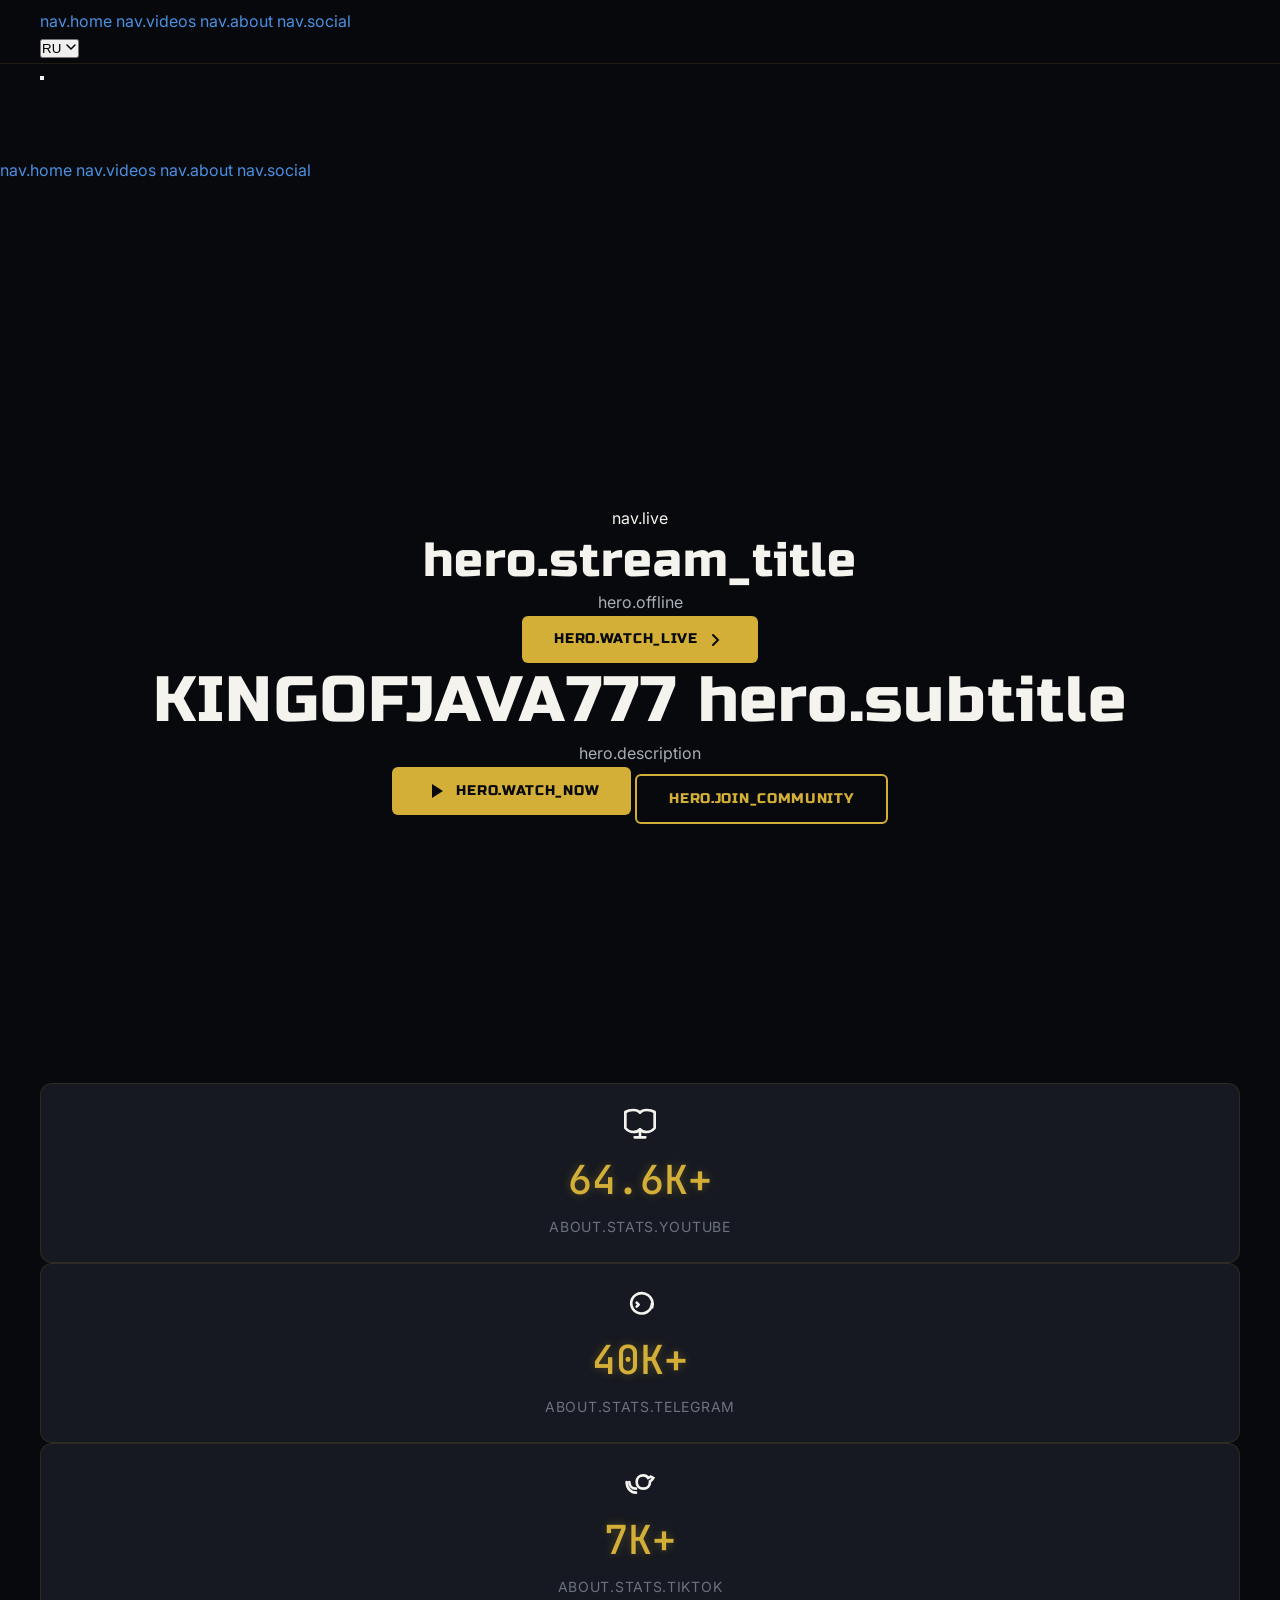
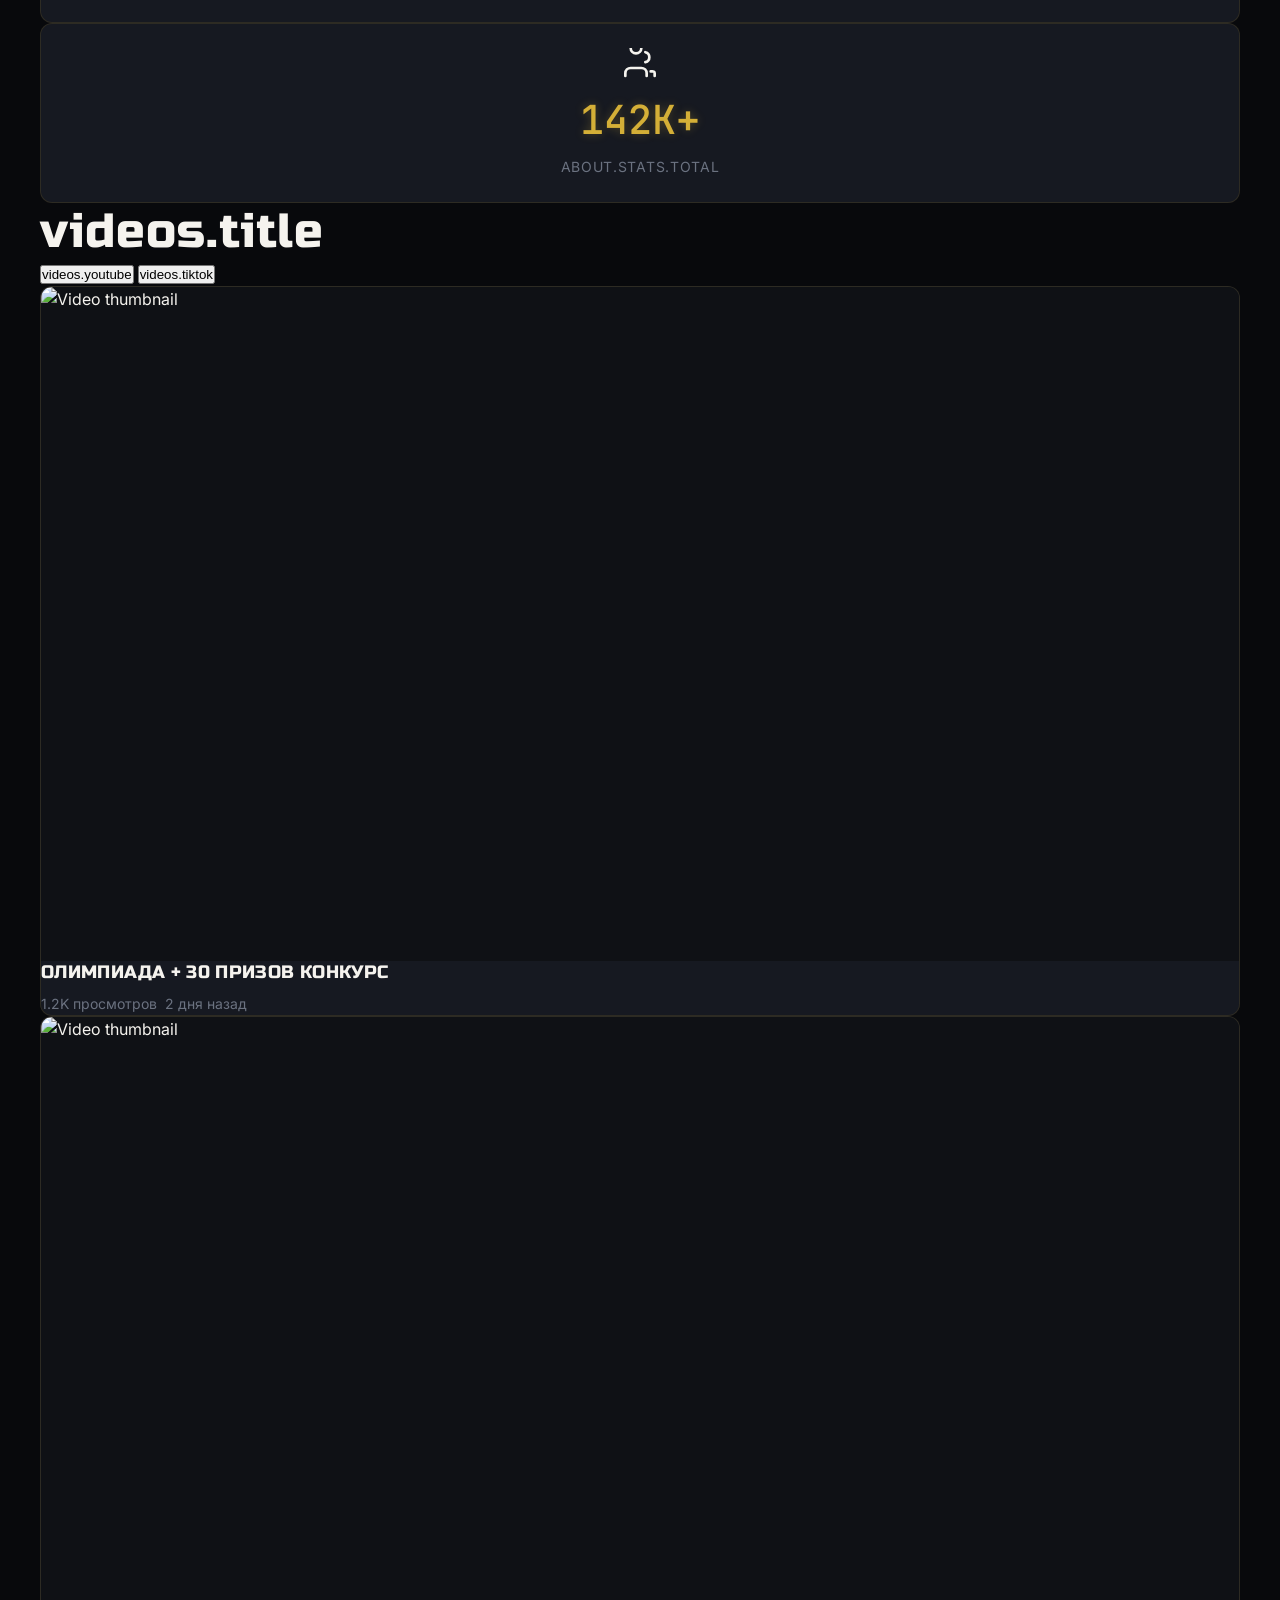
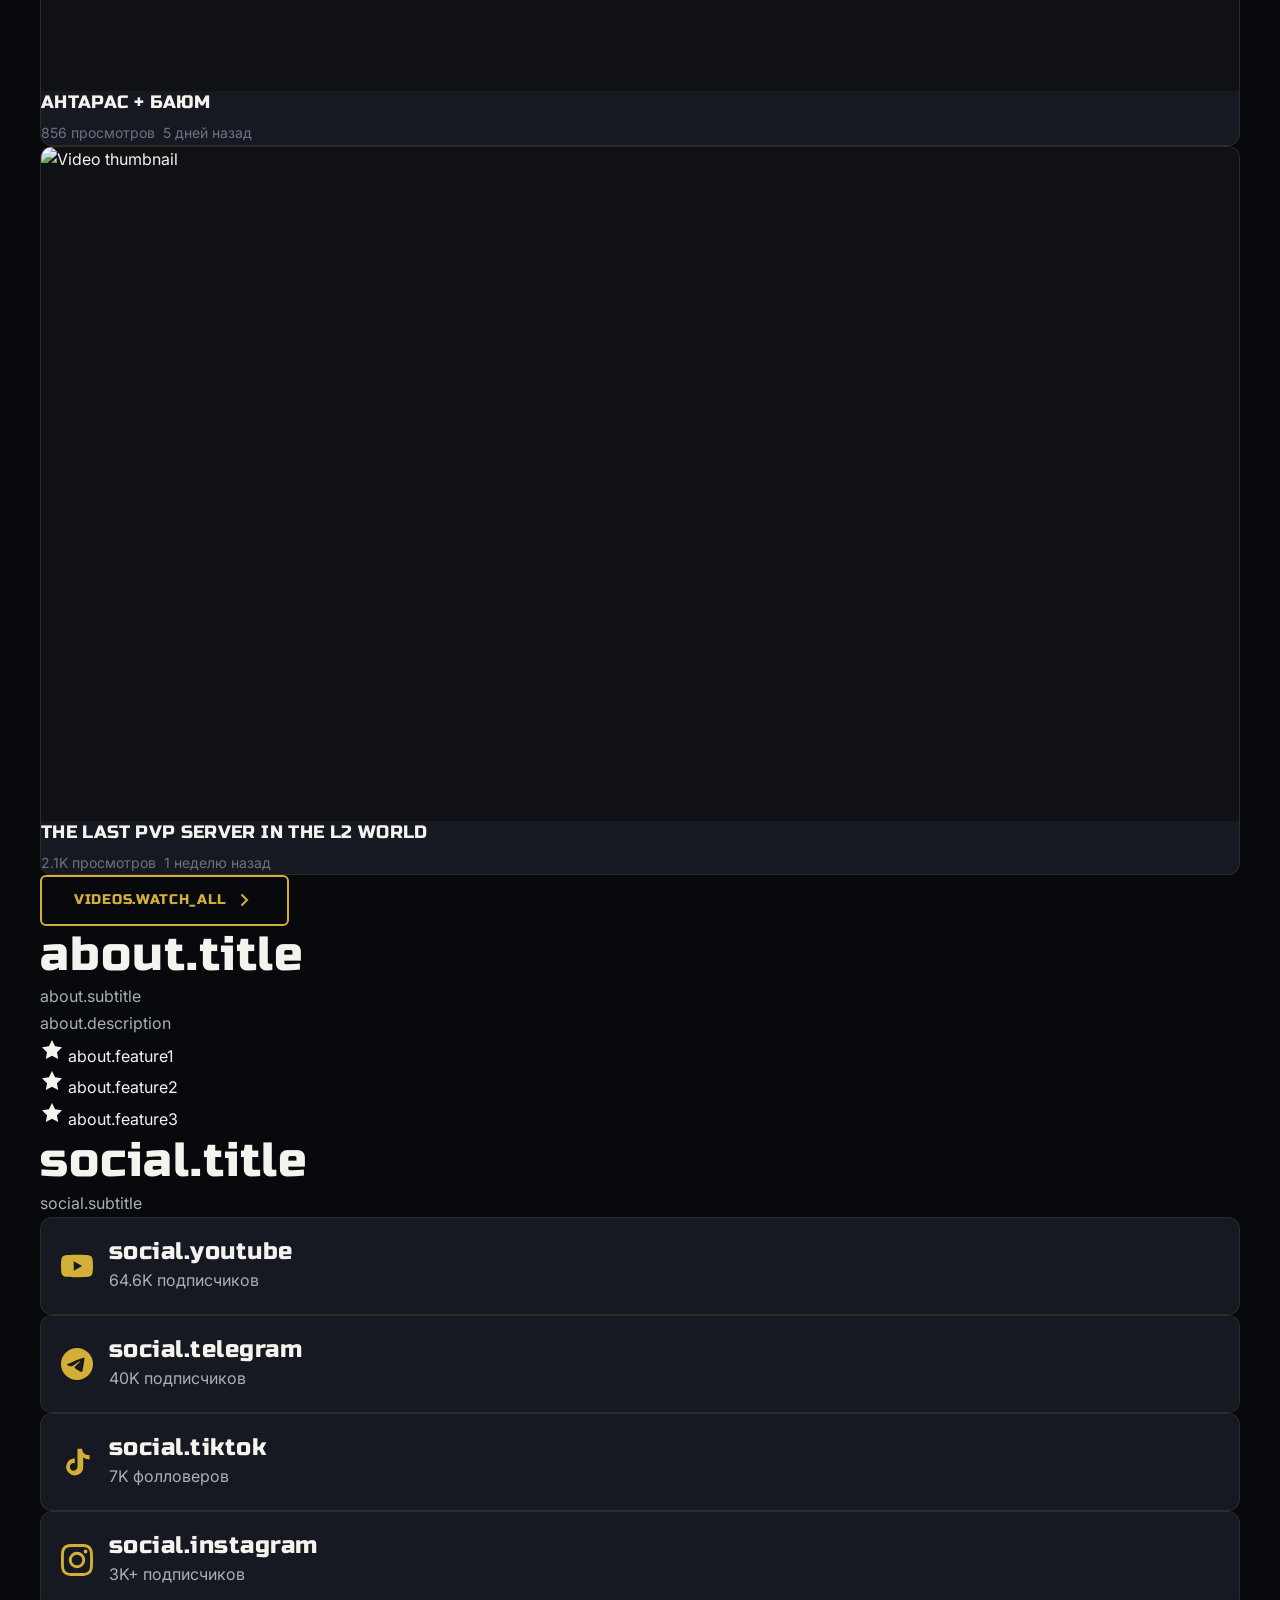
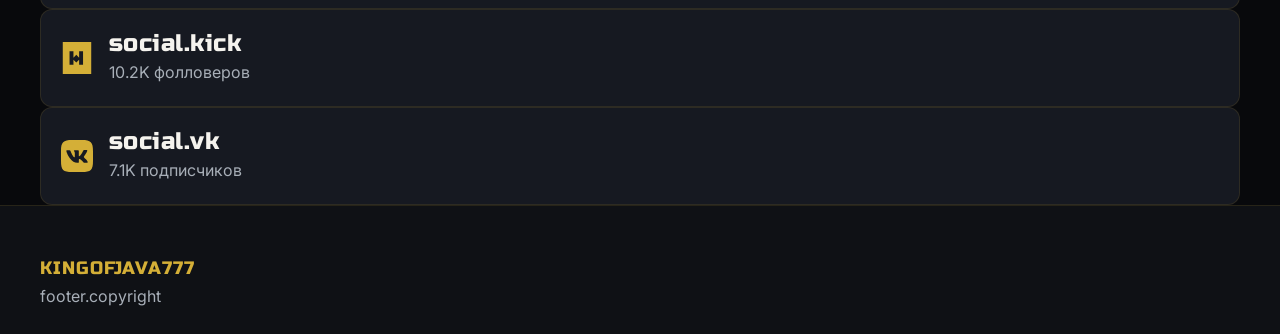
==== site/index.html @ b15e0e52 "Initial commit: KINGOFJAVA777 branded website Dark cinematic gaming aesthetic with: - Multi-language" ====
<!DOCTYPE html>
<html dir="ltr" lang="ru" data-theme="dark">
<head>
    <meta charset="UTF-8">
    <meta name="viewport" content="width=device-width, initial-scale=1.0">
    <meta name="description" content="KINGOFJAVA777 — официальный сайт стримера Lineage 2. Смотрим стримы, видео, присоединяйся к сообществу!">
    <meta name="keywords" content="KINGOFJAVA777, Lineage 2, L2, стрим, streamer, PvP, gaming, Armenia">
    <meta name="author" content="KINGOFJAVA777">
    
    <!-- Open Graph -->
    <meta property="og:type" content="website">
    <meta property="og:title" content="KINGOFJAVA777 — Lineage 2 Streamer">
    <meta property="og:description" content="Официальный сайт стримера Lineage 2. Смотрим стримы, видео, присоединяйся к сообществу!">
    <meta property="og:image" content="assets/og-image.jpg">
    <meta property="og:url" content="https://kingofjava777.com">
    
    <!-- Twitter Card -->
    <meta name="twitter:card" content="summary_large_image">
    <meta name="twitter:title" content="KINGOFJAVA777 — Lineage 2 Streamer">
    <meta name="twitter:description" content="Официальный сайт стримера Lineage 2">
    
    <!-- Favicon -->
    <link rel="icon" type="image/svg+xml" href="assets/favicon.svg">
    
    <!-- Fonts -->
    <link rel="preconnect" href="https://fonts.googleapis.com">
    <link rel="preconnect" href="https://fonts.gstatic.com" crossorigin>
    <link href="https://fonts.googleapis.com/css2?family=Inter:wght@300;400;500;600;700&family=JetBrains+Mono:wght@400;500&family=Russo+One&display=swap" rel="stylesheet">
    
    <!-- Styles -->
    <link rel="stylesheet" href="assets/styles.css">
    
    <title data-i18n="meta.title">meta.title</title>
</head>
<body>
    <!-- Particle Canvas -->
    <canvas id="particles-canvas" aria-hidden="true"></canvas>
    
    <!-- Skip Link -->
    <a href="#main" class="skip-link" data-i18n="ui.skip_to_content">ui.skip_to_content</a>
    
    <!-- Header -->
    <header class="header" role="banner">
        <div class="container">
            <div class="header__inner">
                <!-- Logo -->
                <a href="#" class="header__logo" aria-label="KINGOFJAVA777 - Home">
                    <span class="logo-text">KING<span class="logo-accent">OF</span>JAVA777</span>
                </a>
                
                <!-- Desktop Navigation -->
                <nav class="header__nav" role="navigation" aria-label="Main navigation">
                    <a href="#hero" class="nav__link" data-i18n="nav.home">Главная</a>
                    <a href="#videos" class="nav__link" data-i18n="nav.videos">Видео</a>
                    <a href="#about" class="nav__link" data-i18n="nav.about">О стримере</a>
                    <a href="#social" class="nav__link" data-i18n="nav.social">Соцсети</a>
                </nav>
                
                <!-- Language Picker -->
                <div class="header__actions">
                    <div class="lang-picker">
                        <button class="lang-picker__toggle" aria-expanded="false" aria-haspopup="listbox">
                            <span class="lang-picker__current">RU</span>
                            <svg class="lang-picker__arrow" width="12" height="12" viewBox="0 0 12 12" fill="none">
                                <path d="M2 4L6 8L10 4" stroke="currentColor" stroke-width="1.5" stroke-linecap="round"/>
                            </svg>
                        </button>
                        <div class="lang-picker__dropdown" role="listbox" aria-label="Select language">
                            <button class="lang-picker__option" data-lang="ru" role="option" aria-selected="true">
                                <span class="lang-picker__flag">🇷🇺</span>
                                <span>Русский</span>
                            </button>
                            <button class="lang-picker__option" data-lang="en" role="option" aria-selected="false">
                                <span class="lang-picker__flag">🇬🇧</span>
                                <span>English</span>
                            </button>
                            <button class="lang-picker__option" data-lang="am" role="option" aria-selected="false">
                                <span class="lang-picker__flag">🇦🇲</span>
                                <span>Հայերեն</span>
                            </button>
                        </div>
                    </div>
                    
                    <!-- Mobile Menu Toggle -->
                    <button class="mobile-menu-toggle" aria-label="Open menu" aria-expanded="false">
                        <span class="hamburger"></span>
                    </button>
                </div>
            </div>
        </div>
    </header>
    
    <!-- Mobile Navigation -->
    <div class="mobile-nav" role="dialog" aria-label="Mobile navigation" aria-hidden="true">
        <nav class="mobile-nav__inner">
            <a href="#hero" class="mobile-nav__link" data-i18n="nav.home">Главная</a>
            <a href="#videos" class="mobile-nav__link" data-i18n="nav.videos">Видео</a>
            <a href="#about" class="mobile-nav__link" data-i18n="nav.about">О стримере</a>
            <a href="#social" class="mobile-nav__link" data-i18n="nav.social">Соцсети</a>
        </nav>
    </div>
    
    <!-- Main Content -->
    <main id="main" role="main">
        <!-- Hero Section -->
        <section id="hero" class="hero">
            <div class="container">
                <div class="hero__content">
                    <!-- Stream Player -->
                    <div class="hero__player reveal">
                        <div class="player-wrapper">
                            <div class="player-embed" id="stream-player">
                                <!-- Stream embed will be injected here -->
                                <div class="player-placeholder">
                                    <div class="player-placeholder__content">
                                        <div class="live-badge">
                                            <span class="live-badge__dot"></span>
                                            <span data-i18n="nav.live">СТРИМ</span>
                                        </div>
                                        <h2 class="player-placeholder__title" data-i18n="hero.stream_title">hero.stream_title</h2>
                                        <p class="player-placeholder__text" data-i18n="hero.offline">Стрим скоро начнётся</p>
                                        <a href="https://kick.com/kingofjava" target="_blank" rel="noopener" class="btn btn--primary">
                                            <span data-i18n="hero.watch_live">hero.watch_live</span>
                                            <svg width="20" height="20" viewBox="0 0 20 20" fill="none">
                                                <path d="M7 5L12 10L7 15" stroke="currentColor" stroke-width="2" stroke-linecap="round"/>
                                            </svg>
                                        </a>
                                    </div>
                                </div>
                            </div>
                        </div>
                    </div>
                    
                    <!-- Hero Text -->
                    <div class="hero__text">
                        <h1 class="hero__title reveal" data-stagger="0">
                            <span class="hero__title-main">KINGOFJAVA777</span>
                            <span class="hero__title-sub" data-i18n="hero.subtitle">hero.subtitle</span>
                        </h1>
                        <p class="hero__description reveal" data-stagger="1" data-i18n="hero.description">hero.description</p>
                        <div class="hero__cta reveal" data-stagger="2">
                            <a href="https://kick.com/kingofjava" target="_blank" rel="noopener" class="btn btn--primary btn--large">
                                <svg width="24" height="24" viewBox="0 0 24 24" fill="none">
                                    <path d="M8 5V19L19 12L8 5Z" fill="currentColor"/>
                                </svg>
                                <span data-i18n="hero.watch_now">hero.watch_now</span>
                            </a>
                            <a href="#social" class="btn btn--secondary btn--large">
                                <span data-i18n="hero.join_community">hero.join_community</span>
                            </a>
                        </div>
                    </div>
                </div>
            </div>
            
            <!-- Scroll Indicator -->
            <div class="hero__scroll" aria-hidden="true">
                <div class="scroll-indicator">
                    <div class="scroll-indicator__mouse">
                        <div class="scroll-indicator__wheel"></div>
                    </div>
                </div>
            </div>
        </section>
        
        <!-- Stats Section -->
        <section class="stats">
            <div class="container">
                <div class="stats__grid">
                    <div class="stat-card reveal" data-stagger="0">
                        <div class="stat-card__icon">
                            <svg width="32" height="32" viewBox="0 0 24 24" fill="none">
                                <path d="M23 3C23 3 20.5 1.5 17 1.5C13.5 1.5 12 3.5 12 3.5C12 3.5 10.5 1.5 7 1.5C3.5 1.5 1 3 1 3V15C1 15 3.5 18 7 18C10.5 18 12 16 12 16C12 16 13.5 18 17 18C20.5 18 23 15 23 15V3Z" stroke="currentColor" stroke-width="2" stroke-linecap="round" stroke-linejoin="round"/>
                                <path d="M12 16V22M8 22H16" stroke="currentColor" stroke-width="2" stroke-linecap="round"/>
                            </svg>
                        </div>
                        <div class="stat-card__content">
                            <div class="stat-card__value">64.6K+</div>
                            <div class="stat-card__label" data-i18n="about.stats.youtube">YouTube подписчиков</div>
                        </div>
                    </div>
                    
                    <div class="stat-card reveal" data-stagger="1">
                        <div class="stat-card__icon">
                            <svg width="32" height="32" viewBox="0 0 24 24" fill="none">
                                <path d="M21 11.5C21.0034 12.809 20.6627 14.0952 20.0104 15.2351C19.3582 16.375 18.4163 17.3304 17.275 18.009C16.1337 18.6875 14.8314 19.0665 13.4941 19.1094C12.1568 19.1523 10.8297 18.8577 9.6393 18.2537C8.44894 17.6498 7.4349 16.7566 6.69592 15.661C5.95694 14.5654 5.51793 13.3046 5.42057 11.9985C5.32321 10.6924 5.57076 9.38437 6.13908 8.19982C6.70741 7.01528 7.57715 5.99387 8.664 5.234L8.664 5.234C10.0605 4.2575 11.7311 3.75188 13.4397 3.78808C15.1483 3.82428 16.8087 4.40046 18.1893 5.43651C19.5699 6.47256 20.6008 7.9164 21.1269 9.55022C21.653 11.184 21.6459 12.9204 21.1065 14.55L21.1065 14.55" stroke="currentColor" stroke-width="2" stroke-linecap="round"/>
                                <path d="M9.5 14L11 12.5L9.5 11" stroke="currentColor" stroke-width="2" stroke-linecap="round" stroke-linejoin="round"/>
                            </svg>
                        </div>
                        <div class="stat-card__content">
                            <div class="stat-card__value">40K+</div>
                            <div class="stat-card__label" data-i18n="about.stats.telegram">Telegram канал</div>
                        </div>
                    </div>
                    
                    <div class="stat-card reveal" data-stagger="2">
                        <div class="stat-card__icon">
                            <svg width="32" height="32" viewBox="0 0 24 24" fill="none">
                                <path d="M19.59 6.69L18.17 7.5C17.6 6.5 16.5 5.5 14.5 5.5C11.5 5.5 9.5 7.5 9.5 10.5C9.5 13.5 11.5 15.5 14.5 15.5C17.5 15.5 19.5 13.5 19.5 10.5V10C20.5 9.5 21.5 8.5 22 7.5L20.59 6.69C20.29 6.5 19.89 6.5 19.59 6.69Z" stroke="currentColor" stroke-width="2" stroke-linecap="round"/>
                                <path d="M4 10.5C4 13.5 6 15.5 9 15.5" stroke="currentColor" stroke-width="2" stroke-linecap="round"/>
                                <path d="M2 10.5C2 15 5 18.5 9 18.5" stroke="currentColor" stroke-width="2" stroke-linecap="round"/>
                            </svg>
                        </div>
                        <div class="stat-card__content">
                            <div class="stat-card__value">7K+</div>
                            <div class="stat-card__label" data-i18n="about.stats.tiktok">TikTok фолловеров</div>
                        </div>
                    </div>
                    
                    <div class="stat-card reveal" data-stagger="3">
                        <div class="stat-card__icon">
                            <svg width="32" height="32" viewBox="0 0 24 24" fill="none">
                                <path d="M17 21V19C17 16.7909 15.2091 15 13 15H5C2.79086 15 1 16.7909 1 19V21" stroke="currentColor" stroke-width="2" stroke-linecap="round"/>
                                <circle cx="9" cy="7C" r="4" stroke="currentColor" stroke-width="2"/>
                                <path d="M23 21V19C22.9986 17.1771 21.765 17.5858 20 17.5858" stroke="currentColor" stroke-width="2" stroke-linecap="round"/>
                                <path d="M16 3.13C17.7569 3.54936 19.0033 5.06463 19.0033 6.87C19.0033 8.67537 17.7569 10.1906 16 10.61" stroke="currentColor" stroke-width="2" stroke-linecap="round"/>
                            </svg>
                        </div>
                        <div class="stat-card__content">
                            <div class="stat-card__value">142K+</div>
                            <div class="stat-card__label" data-i18n="about.stats.total">Всего фолловеров</div>
                        </div>
                    </div>
                </div>
            </div>
        </section>
        
        <!-- Videos Section -->
        <section id="videos" class="videos">
            <div class="container">
                <div class="section-header reveal">
                    <h2 class="section-title" data-i18n="videos.title">Последние видео</h2>
                    <div class="section-tabs">
                        <button class="tab-btn active" data-tab="youtube" data-i18n="videos.youtube">YouTube</button>
                        <button class="tab-btn" data-tab="tiktok" data-i18n="videos.tiktok">TikTok</button>
                    </div>
                </div>
                
                <!-- YouTube Videos -->
                <div class="videos__grid" id="youtube-videos">
                    <div class="video-card reveal" data-stagger="0">
                        <div class="video-card__thumbnail">
                            <img src="https://img.youtube.com/vi/VIDEO_ID_1/maxresdefault.jpg" alt="Video thumbnail" loading="lazy">
                            <div class="video-card__play">
                                <svg width="48" height="48" viewBox="0 0 48 48" fill="none">
                                    <circle cx="24" cy="24" r="23" fill="rgba(0,0,0,0.7)" stroke="white" stroke-width="2"/>
                                    <path d="M20 16L32 24L20 32V16Z" fill="white"/>
                                </svg>
                            </div>
                        </div>
                        <div class="video-card__content">
                            <h3 class="video-card__title">ОЛИМПИАДА + 30 ПРИЗОВ КОНКУРС</h3>
                            <div class="video-card__meta">
                                <span class="video-card__views">1.2K просмотров</span>
                                <span class="video-card__date">2 дня назад</span>
                            </div>
                        </div>
                    </div>
                    
                    <div class="video-card reveal" data-stagger="1">
                        <div class="video-card__thumbnail">
                            <img src="https://img.youtube.com/vi/VIDEO_ID_2/maxresdefault.jpg" alt="Video thumbnail" loading="lazy">
                            <div class="video-card__play">
                                <svg width="48" height="48" viewBox="0 0 48 48" fill="none">
                                    <circle cx="24" cy="24" r="23" fill="rgba(0,0,0,0.7)" stroke="white" stroke-width="2"/>
                                    <path d="M20 16L32 24L20 32V16Z" fill="white"/>
                                </svg>
                            </div>
                        </div>
                        <div class="video-card__content">
                            <h3 class="video-card__title">АНТАРАС + БАЮМ</h3>
                            <div class="video-card__meta">
                                <span class="video-card__views">856 просмотров</span>
                                <span class="video-card__date">5 дней назад</span>
                            </div>
                        </div>
                    </div>
                    
                    <div class="video-card reveal" data-stagger="2">
                        <div class="video-card__thumbnail">
                            <img src="https://img.youtube.com/vi/VIDEO_ID_3/maxresdefault.jpg" alt="Video thumbnail" loading="lazy">
                            <div class="video-card__play">
                                <svg width="48" height="48" viewBox="0 0 48 48" fill="none">
                                    <circle cx="24" cy="24" r="23" fill="rgba(0,0,0,0.7)" stroke="white" stroke-width="2"/>
                                    <path d="M20 16L32 24L20 32V16Z" fill="white"/>
                                </svg>
                            </div>
                        </div>
                        <div class="video-card__content">
                            <h3 class="video-card__title">THE LAST PVP SERVER IN THE L2 WORLD</h3>
                            <div class="video-card__meta">
                                <span class="video-card__views">2.1K просмотров</span>
                                <span class="video-card__date">1 неделю назад</span>
                            </div>
                        </div>
                    </div>
                </div>
                
                <!-- TikTok Videos (hidden by default) -->
                <div class="videos__grid" id="tiktok-videos" style="display: none;">
                    <div class="video-card video-card--vertical reveal" data-stagger="0">
                        <div class="video-card__thumbnail video-card__thumbnail--vertical">
                            <img src="assets/tiktok-placeholder-1.jpg" alt="TikTok video" loading="lazy">
                            <div class="video-card__play">
                                <svg width="48" height="48" viewBox="0 0 48 48" fill="none">
                                    <circle cx="24" cy="24" r="23" fill="rgba(0,0,0,0.7)" stroke="white" stroke-width="2"/>
                                    <path d="M20 16L32 24L20 32V16Z" fill="white"/>
                                </svg>
                            </div>
                        </div>
                    </div>
                    
                    <div class="video-card video-card--vertical reveal" data-stagger="1">
                        <div class="video-card__thumbnail video-card__thumbnail--vertical">
                            <img src="assets/tiktok-placeholder-2.jpg" alt="TikTok video" loading="lazy">
                            <div class="video-card__play">
                                <svg width="48" height="48" viewBox="0 0 48 48" fill="none">
                                    <circle cx="24" cy="24" r="23" fill="rgba(0,0,0,0.7)" stroke="white" stroke-width="2"/>
                                    <path d="M20 16L32 24L20 32V16Z" fill="white"/>
                                </svg>
                            </div>
                        </div>
                    </div>
                    
                    <div class="video-card video-card--vertical reveal" data-stagger="2">
                        <div class="video-card__thumbnail video-card__thumbnail--vertical">
                            <img src="assets/tiktok-placeholder-3.jpg" alt="TikTok video" loading="lazy">
                            <div class="video-card__play">
                                <svg width="48" height="48" viewBox="0 0 48 48" fill="none">
                                    <circle cx="24" cy="24" r="23" fill="rgba(0,0,0,0.7)" stroke="white" stroke-width="2"/>
                                    <path d="M20 16L32 24L20 32V16Z" fill="white"/>
                                </svg>
                            </div>
                        </div>
                    </div>
                </div>
                
                <div class="videos__cta reveal">
                    <a href="https://www.youtube.com/@KINGOFJAVA777" target="_blank" rel="noopener" class="btn btn--secondary">
                        <span data-i18n="videos.watch_all">Смотреть все</span>
                        <svg width="20" height="20" viewBox="0 0 20 20" fill="none">
                            <path d="M7 5L12 10L7 15" stroke="currentColor" stroke-width="2" stroke-linecap="round"/>
                        </svg>
                    </a>
                </div>
            </div>
        </section>
        
        <!-- About Section -->
        <section id="about" class="about">
            <div class="container">
                <div class="about__content">
                    <div class="about__text reveal">
                        <h2 class="section-title" data-i18n="about.title">О KINGOFJAVA777</h2>
                        <p class="about__subtitle" data-i18n="about.subtitle">Легенда Lineage 2</p>
                        <p class="about__description" data-i18n="about.description">Степан — стример Lineage 2 из Армении. PvP, олимпиады, рейд-боссы и лучший контент для сообщества. Присоединяйся к 142K+ фанатов!</p>
                        <div class="about__features">
                            <div class="feature-item">
                                <svg class="feature-icon" width="24" height="24" viewBox="0 0 24 24" fill="none">
                                    <path d="M12 2L15.09 8.26L22 9.27L17 14.14L18.18 21.02L12 17.77L5.82 21.02L7 14.14L2 9.27L8.91 8.26L12 2Z" fill="currentColor"/>
                                </svg>
                                <span data-i18n="about.feature1">about.feature1</span>
                            </div>
                            <div class="feature-item">
                                <svg class="feature-icon" width="24" height="24" viewBox="0 0 24 24" fill="none">
                                    <path d="M12 2L15.09 8.26L22 9.27L17 14.14L18.18 21.02L12 17.77L5.82 21.02L7 14.14L2 9.27L8.91 8.26L12 2Z" fill="currentColor"/>
                                </svg>
                                <span data-i18n="about.feature2">about.feature2</span>
                            </div>
                            <div class="feature-item">
                                <svg class="feature-icon" width="24" height="24" viewBox="0 0 24 24" fill="none">
                                    <path d="M12 2L15.09 8.26L22 9.27L17 14.14L18.18 21.02L12 17.77L5.82 21.02L7 14.14L2 9.27L8.91 8.26L12 2Z" fill="currentColor"/>
                                </svg>
                                <span data-i18n="about.feature3">about.feature3</span>
                            </div>
                        </div>
                    </div>
                </div>
            </div>
        </section>
        
        <!-- Social Section -->
        <section id="social" class="social">
            <div class="container">
                <div class="section-header reveal">
                    <h2 class="section-title" data-i18n="social.title">Присоединяйся</h2>
                    <p class="section-subtitle" data-i18n="social.subtitle">Следи за стримами и новостями</p>
                </div>
                
                <div class="social__grid">
                    <a href="https://www.youtube.com/@KINGOFJAVA777" target="_blank" rel="noopener" class="social-card reveal" data-stagger="0">
                        <div class="social-card__icon">
                            <svg width="32" height="32" viewBox="0 0 24 24" fill="currentColor">
                                <path d="M23.498 6.186a3.016 3.016 0 0 0-2.122-2.136C19.505 3.545 12 3.545 12 3.545s-7.505 0-9.377.505A3.017 3.017 0 0 0 .502 6.186C0 8.07 0 12 0 12s0 3.93.502 5.814a3.016 3.016 0 0 0 2.122 2.136c1.871.505 9.376.505 9.376.505s7.505 0 9.377-.505a3.015 3.015 0 0 0 2.122-2.136C24 15.93 24 12 24 12s0-3.93-.502-5.814zM9.545 15.568V8.432L15.818 12l-6.273 3.568z"/>
                            </svg>
                        </div>
                        <div class="social-card__content">
                            <h3 class="social-card__title" data-i18n="social.youtube">YouTube канал</h3>
                            <p class="social-card__stats">64.6K подписчиков</p>
                        </div>
                    </a>
                    
                    <a href="https://t.me/kingofjava777" target="_blank" rel="noopener" class="social-card reveal" data-stagger="1">
                        <div class="social-card__icon">
                            <svg width="32" height="32" viewBox="0 0 24 24" fill="currentColor">
                                <path d="M11.944 0A12 12 0 0 0 0 12a12 12 0 0 0 12 12 12 12 0 0 0 12-12A12 12 0 0 0 12 0a12 12 0 0 0-.056 0zm4.962 7.224c.1-.002.321.023.465.14a.506.506 0 0 1 .171.325c.016.093.036.306.02.472-.18 1.898-.962 6.502-1.36 8.627-.168.9-.499 1.201-.82 1.23-.696.065-1.225-.46-1.9-.902-1.056-.693-1.653-1.124-2.678-1.8-1.185-.78-.417-1.21.258-1.91.177-.184 3.247-2.977 3.307-3.23.007-.032.014-.15-.056-.212s-.174-.041-.249-.024c-.106.024-1.793 1.14-5.061 3.345-.48.33-.913.49-1.302.48-.428-.008-1.252-.241-1.865-.44-.752-.245-1.349-.374-1.297-.789.027-.216.325-.437.893-.663 3.498-1.524 5.83-2.529 6.998-3.014 3.332-1.386 4.025-1.627 4.476-1.635z"/>
                            </svg>
                        </div>
                        <div class="social-card__content">
                            <h3 class="social-card__title" data-i18n="social.telegram">Telegram</h3>
                            <p class="social-card__stats">40K подписчиков</p>
                        </div>
                    </a>
                    
                    <a href="https://www.tiktok.com/@kingofjava7777" target="_blank" rel="noopener" class="social-card reveal" data-stagger="2">
                        <div class="social-card__icon">
                            <svg width="32" height="32" viewBox="0 0 24 24" fill="currentColor">
                                <path d="M19.59 6.69a4.83 4.83 0 0 1-3.77-4.25V2h-3.45v13.67a2.89 2.89 0 0 1-5.2 1.74 2.89 2.89 0 0 1 2.31-4.64 2.93 2.93 0 0 1 .88.13V9.4a6.84 6.84 0 0 0-1-.05A6.33 6.33 0 0 0 5.8 20.1a6.34 6.34 0 0 0 10.86-4.43v-7a8.16 8.16 0 0 0 4.77 1.52v-3.4a4.85 4.85 0 0 1-1.84-.1z"/>
                            </svg>
                        </div>
                        <div class="social-card__content">
                            <h3 class="social-card__title" data-i18n="social.tiktok">TikTok</h3>
                            <p class="social-card__stats">7K фолловеров</p>
                        </div>
                    </a>
                    
                    <a href="https://www.instagram.com/kingofjava777/" target="_blank" rel="noopener" class="social-card reveal" data-stagger="3">
                        <div class="social-card__icon">
                            <svg width="32" height="32" viewBox="0 0 24 24" fill="currentColor">
                                <path d="M12 2.163c3.204 0 3.584.012 4.85.07 3.252.148 4.771 1.691 4.919 4.919.058 1.265.069 1.645.069 4.849 0 3.205-.012 3.584-.069 4.849-.149 3.225-1.664 4.771-4.919 4.919-1.266.058-1.644.07-4.85.07-3.204 0-3.584-.012-4.849-.07-3.26-.149-4.771-1.699-4.919-4.92-.058-1.265-.07-1.644-.07-4.849 0-3.204.013-3.583.07-4.849.149-3.227 1.664-4.771 4.919-4.919 1.266-.057 1.645-.069 4.849-.069zM12 0C8.741 0 8.333.014 7.053.072 2.695.272.273 2.69.073 7.052.014 8.333 0 8.741 0 12c0 3.259.014 3.668.072 4.948.2 4.358 2.618 6.78 6.98 6.98C8.333 23.986 8.741 24 12 24c3.259 0 3.668-.014 4.948-.072 4.354-.2 6.782-2.618 6.979-6.98.059-1.28.073-1.689.073-4.948 0-3.259-.014-3.667-.072-4.947-.196-4.354-2.617-6.78-6.979-6.98C15.668.014 15.259 0 12 0zm0 5.838a6.162 6.162 0 1 0 0 12.324 6.162 6.162 0 0 0 0-12.324zM12 16a4 4 0 1 1 0-8 4 4 0 0 1 0 8zm6.406-11.845a1.44 1.44 0 1 0 0 2.881 1.44 1.44 0 0 0 0-2.881z"/>
                            </svg>
                        </div>
                        <div class="social-card__content">
                            <h3 class="social-card__title" data-i18n="social.instagram">Instagram</h3>
                            <p class="social-card__stats">3K+ подписчиков</p>
                        </div>
                    </a>
                    
                    <a href="https://kick.com/kingofjava" target="_blank" rel="noopener" class="social-card reveal" data-stagger="4">
                        <div class="social-card__icon">
                            <svg width="32" height="32" viewBox="0 0 24 24" fill="currentColor">
                                <path d="M1.333 0v24h21.334V0H1.333zm15.2 17.067H13.6v-3.734l-2.133 2.134-2.134-2.134v3.734H6.4V6.933h2.933v4.8l2.134-2.133 2.133 2.133v-4.8h2.933v10.134z"/>
                            </svg>
                        </div>
                        <div class="social-card__content">
                            <h3 class="social-card__title" data-i18n="social.kick">Kick стримы</h3>
                            <p class="social-card__stats">10.2K фолловеров</p>
                        </div>
                    </a>
                    
                    <a href="https://vk.com/tophachside" target="_blank" rel="noopener" class="social-card reveal" data-stagger="5">
                        <div class="social-card__icon">
                            <svg width="32" height="32" viewBox="0 0 24 24" fill="currentColor">
                                <path d="M15.684 0H8.316C1.592 0 0 1.592 0 8.316v7.368C0 22.408 1.592 24 8.316 24h7.368C22.408 24 24 22.408 24 15.684V8.316C24 1.592 22.391 0 15.684 0zm3.692 17.123h-1.744c-.66 0-.862-.525-2.049-1.714-1.033-1.01-1.49-1.135-1.744-1.135-.356 0-.458.102-.458.593v1.575c0 .424-.135.678-1.253.678-1.846 0-3.896-1.12-5.339-3.202-2.17-3.042-2.763-5.32-2.763-5.785 0-.254.102-.491.593-.491h1.744c.44 0 .61.203.78.678.864 2.49 2.303 4.675 2.896 4.675.22 0 .322-.102.322-.66V9.721c-.068-1.186-.695-1.287-.695-1.71 0-.203.17-.407.44-.407h2.744c.373 0 .508.203.508.643v3.473c0 .372.17.508.271.508.22 0 .407-.136.813-.542 1.27-1.422 2.18-3.61 2.18-3.61.119-.254.322-.491.763-.491h1.744c.525 0 .644.27.525.643-.22 1.017-2.354 4.031-2.354 4.031-.186.305-.254.44 0 .78.186.254.796.779 1.203 1.253.745.847 1.32 1.558 1.473 2.049.17.49-.085.744-.576.744z"/>
                            </svg>
                        </div>
                        <div class="social-card__content">
                            <h3 class="social-card__title" data-i18n="social.vk">ВКонтакте</h3>
                            <p class="social-card__stats">7.1K подписчиков</p>
                        </div>
                    </a>
                </div>
            </div>
        </section>
    </main>
    
    <!-- Footer -->
    <footer class="footer" role="contentinfo">
        <div class="container">
            <div class="footer__content">
                <div class="footer__brand">
                    <span class="logo-text">KING<span class="logo-accent">OF</span>JAVA777</span>
                </div>
                <div class="footer__copyright">
                    <p data-i18n="footer.copyright">© 2024 KINGOFJAVA777. Все права защищены.</p>
                </div>
            </div>
        </div>
    </footer>
    
    <!-- Scripts -->
    <script src="assets/app.js" defer></script>
    
    <!-- TikTok Embed Script (official) -->
    <script async src="https://www.tiktok.com/embed.js" crossorigin="anonymous"></script>
</body>
</html>
---- site/assets/styles.css ----
/* ==========================================================================
   KINGOFJAVA777 — Main Stylesheet
   "Obsidian & Gold" dark cinematic gaming aesthetic
   ========================================================================== */

/* ---------- Google Fonts Import ---------- */
@import url('https://fonts.googleapis.com/css2?family=Russo+One&family=Inter:wght@300;400;500;600&family=JetBrains+Mono:wght@400;500&display=swap');

/* ==========================================================================
   1. CSS CUSTOM PROPERTIES — Design Tokens
   ========================================================================== */

:root {
  /* --- Color Palette: Obsidian & Gold --- */
  --bg-void: #08090C;
  --bg-dark: #0F1115;
  --bg-panel: #161921;
  --bg-raised: #1E2128;

  --gold-primary: #D4AF37;
  --gold-light: #E8C582;
  --gold-glow: rgba(212, 175, 55, 0.15);
  --gold-glow-strong: rgba(212, 175, 55, 0.3);

  --text-primary: #F5F3EE;
  --text-secondary: #A8AFB8;
  --text-muted: #6B7280;

  --border-subtle: rgba(212, 175, 55, 0.12);
  --border-strong: rgba(212, 175, 55, 0.25);

  --accent-red: #C41E3A;
  --accent-blue: #4A90E2;

  /* --- Shadows --- */
  --shadow-gold: 0 0 20px rgba(212, 175, 55, 0.2);
  --shadow-gold-hover:
    0 0 20px rgba(212, 175, 55, 0.3),
    0 0 40px rgba(212, 175, 55, 0.15),
    inset 0 0 20px rgba(212, 175, 55, 0.1);
  --shadow-gold-text:
    0 0 10px rgba(212, 175, 55, 0.5),
    0 0 20px rgba(212, 175, 55, 0.3),
    0 0 30px rgba(212, 175, 55, 0.2);

  /* --- Typography --- */
  --font-heading: 'Russo One', sans-serif;
  --font-body: 'Inter', sans-serif;
  --font-mono: 'JetBrains Mono', monospace;

  --text-hero: clamp(3rem, 8vw, 6rem);
  --text-h1: clamp(2.5rem, 6vw, 4rem);
  --text-h2: clamp(2rem, 5vw, 3rem);
  --text-h3: 1.5rem;
  --text-body: 1rem;
  --text-small: 0.875rem;
  --text-caption: 0.75rem;

  /* --- Spacing (8px base) --- */
  --space-xs: 4px;
  --space-sm: 8px;
  --space-md: 16px;
  --space-lg: 24px;
  --space-xl: 32px;
  --space-2xl: 48px;
  --space-3xl: 64px;
  --space-4xl: 96px;

  /* --- Border Radius --- */
  --radius-sm: 6px;
  --radius-md: 12px;
  --radius-lg: 20px;
  --radius-xl: 32px;
  --radius-full: 9999px;

  /* --- Layout --- */
  --container-max: 1280px;
  --header-height: 64px;
  --grid-columns: 12;
  --grid-gap: 24px;

  /* --- Transitions --- */
  --ease-out-expo: cubic-bezier(0.16, 1, 0.3, 1);
  --duration-fast: 200ms;
  --duration-normal: 300ms;
  --duration-slow: 600ms;
}

/* ==========================================================================
   2. BASE STYLES — Reset & Foundation
   ========================================================================== */

*,
*::before,
*::after {
  box-sizing: border-box;
  margin: 0;
  padding: 0;
}

html {
  scroll-behavior: smooth;
  font-size: 16px;
  -webkit-text-size-adjust: 100%;
}

body {
  font-family: var(--font-body);
  font-weight: 400;
  line-height: 1.6;
  color: var(--text-primary);
  background-color: var(--bg-void);
  min-height: 100vh;
  overflow-x: hidden;
  -webkit-font-smoothing: antialiased;
  -moz-osx-font-smoothing: grayscale;
}

img,
video,
iframe {
  display: block;
  max-width: 100%;
  height: auto;
}

a {
  color: var(--accent-blue);
  text-decoration: none;
  transition: color var(--duration-fast) ease-out;
}

a:hover {
  color: var(--gold-light);
}

ul,
ol {
  list-style: none;
}

/* --- Selection --- */
::selection {
  background: var(--gold-primary);
  color: var(--bg-void);
}

/* --- Scrollbar (WebKit) --- */
::-webkit-scrollbar {
  width: 8px;
}

::-webkit-scrollbar-track {
  background: var(--bg-dark);
}

::-webkit-scrollbar-thumb {
  background: var(--gold-primary);
  border-radius: var(--radius-full);
}

::-webkit-scrollbar-thumb:hover {
  background: var(--gold-light);
}

/* ==========================================================================
   3. TYPOGRAPHY
   ========================================================================== */

h1, h2, h3, h4, h5, h6 {
  font-family: var(--font-heading);
  font-weight: 400;
  line-height: 1.2;
  letter-spacing: 0.02em;
  color: var(--text-primary);
}

h1 { font-size: var(--text-h1); }
h2 { font-size: var(--text-h2); }
h3 { font-size: var(--text-h3); }

p {
  font-size: var(--text-body);
  color: var(--text-secondary);
  line-height: 1.7;
}

.text-hero {
  font-family: var(--font-heading);
  font-size: var(--text-hero);
  line-height: 1.1;
  letter-spacing: 0.02em;
  color: var(--gold-primary);
  text-shadow: var(--shadow-gold-text);
}

.text-muted {
  color: var(--text-muted);
  font-size: var(--text-small);
}

.text-mono {
  font-family: var(--font-mono);
  font-size: var(--text-small);
  letter-spacing: 0.02em;
}

.text-gold {
  color: var(--gold-primary);
}

/* ==========================================================================
   4. LAYOUT — Container & Grid System
   ========================================================================== */

/* --- Container --- */
.container {
  width: 100%;
  max-width: var(--container-max);
  margin-inline: auto;
  padding-inline: 20px;
}

/* --- 12-Column Grid --- */
.grid {
  display: grid;
  grid-template-columns: repeat(var(--grid-columns), 1fr);
  gap: var(--grid-gap);
}

/* --- Column Spans --- */
.col-1  { grid-column: span 1; }
.col-2  { grid-column: span 2; }
.col-3  { grid-column: span 3; }
.col-4  { grid-column: span 4; }
.col-5  { grid-column: span 5; }
.col-6  { grid-column: span 6; }
.col-7  { grid-column: span 7; }
.col-8  { grid-column: span 8; }
.col-9  { grid-column: span 9; }
.col-10 { grid-column: span 10; }
.col-11 { grid-column: span 11; }
.col-12 { grid-column: span 12; }

/* --- Flexbox Utilities --- */
.flex {
  display: flex;
}

.flex-center {
  display: flex;
  align-items: center;
  justify-content: center;
}

.flex-between {
  display: flex;
  align-items: center;
  justify-content: space-between;
}

/* --- Section Spacing --- */
.section {
  padding-block: var(--space-4xl);
}

.section + .section {
  border-top: 1px solid var(--border-subtle);
}

/* ==========================================================================
   5. COMPONENTS
   ========================================================================== */

/* ---------- 5a. Header (Fixed, Glassmorphism) ---------- */

.header {
  position: fixed;
  top: 0;
  left: 0;
  right: 0;
  z-index: 1000;
  height: var(--header-height);
  display: flex;
  align-items: center;
  background: rgba(8, 9, 12, 0.8);
  backdrop-filter: blur(12px);
  -webkit-backdrop-filter: blur(12px);
  border-bottom: 1px solid var(--border-subtle);
  transition: background var(--duration-normal) ease-out;
}

.header .container {
  display: flex;
  align-items: center;
  justify-content: space-between;
  width: 100%;
}

.header__logo {
  font-family: var(--font-heading);
  font-size: 1.25rem;
  color: var(--gold-primary);
  letter-spacing: 0.05em;
  text-transform: uppercase;
  white-space: nowrap;
}

.header__logo:hover {
  color: var(--gold-light);
  text-shadow: 0 0 10px rgba(212, 175, 55, 0.4);
}

/* ---------- 5b. Desktop Navigation ---------- */

.nav-desktop {
  display: none;
  align-items: center;
  gap: var(--space-lg);
}

.nav-desktop__link {
  font-family: var(--font-body);
  font-size: var(--text-small);
  font-weight: 500;
  color: var(--text-secondary);
  transition: color var(--duration-fast) ease-out;
  position: relative;
}

.nav-desktop__link::after {
  content: '';
  position: absolute;
  bottom: -4px;
  left: 0;
  width: 0;
  height: 2px;
  background: var(--gold-primary);
  transition: width var(--duration-normal) var(--ease-out-expo);
}

.nav-desktop__link:hover,
.nav-desktop__link--active {
  color: var(--gold-primary);
}

.nav-desktop__link:hover::after,
.nav-desktop__link--active::after {
  width: 100%;
}

/* ---------- 5c. Mobile Hamburger Navigation ---------- */

.nav-toggle {
  display: flex;
  flex-direction: column;
  justify-content: center;
  gap: 5px;
  width: 28px;
  height: 28px;
  background: none;
  border: none;
  cursor: pointer;
  padding: 0;
  z-index: 1100;
}

.nav-toggle__bar {
  display: block;
  width: 100%;
  height: 2px;
  background: var(--gold-primary);
  border-radius: var(--radius-full);
  transition: transform var(--duration-normal) ease-out, opacity var(--duration-fast) ease-out;
}

/* Hamburger -> X animation */
.nav-toggle--active .nav-toggle__bar:nth-child(1) {
  transform: translateY(7px) rotate(45deg);
}

.nav-toggle--active .nav-toggle__bar:nth-child(2) {
  opacity: 0;
}

.nav-toggle--active .nav-toggle__bar:nth-child(3) {
  transform: translateY(-7px) rotate(-45deg);
}

/* Mobile menu overlay */
.nav-mobile {
  position: fixed;
  top: 0;
  right: 0;
  width: min(320px, 85vw);
  height: 100vh;
  background: var(--bg-dark);
  border-left: 1px solid var(--border-subtle);
  padding: calc(var(--header-height) + var(--space-xl)) var(--space-lg) var(--space-lg);
  transform: translateX(100%);
  transition: transform var(--duration-normal) var(--ease-out-expo);
  z-index: 1050;
  overflow-y: auto;
}

.nav-mobile--open {
  transform: translateX(0);
}

/* Backdrop behind mobile menu */
.nav-mobile__backdrop {
  position: fixed;
  inset: 0;
  background: rgba(0, 0, 0, 0.6);
  z-index: 1040;
  opacity: 0;
  pointer-events: none;
  transition: opacity var(--duration-normal) ease-out;
}

.nav-mobile__backdrop--visible {
  opacity: 1;
  pointer-events: auto;
}

.nav-mobile__link {
  display: block;
  font-family: var(--font-heading);
  font-size: var(--text-h3);
  color: var(--text-primary);
  padding: var(--space-md) 0;
  border-bottom: 1px solid var(--border-subtle);
  transition: color var(--duration-fast) ease-out, padding-left var(--duration-fast) ease-out;
}

.nav-mobile__link:hover {
  color: var(--gold-primary);
  padding-left: var(--space-sm);
}

/* ---------- 5d. Language Picker ---------- */

.lang-picker {
  position: relative;
}

.lang-picker__trigger {
  display: flex;
  align-items: center;
  gap: var(--space-xs);
  font-family: var(--font-body);
  font-size: var(--text-small);
  font-weight: 500;
  color: var(--text-secondary);
  background: none;
  border: 1px solid var(--border-subtle);
  border-radius: var(--radius-sm);
  padding: 6px 12px;
  cursor: pointer;
  transition: border-color var(--duration-fast) ease-out, color var(--duration-fast) ease-out;
}

.lang-picker__trigger:hover {
  border-color: var(--border-strong);
  color: var(--gold-primary);
}

.lang-picker__dropdown {
  position: absolute;
  top: calc(100% + var(--space-sm));
  right: 0;
  min-width: 120px;
  background: var(--bg-panel);
  border: 1px solid var(--border-subtle);
  border-radius: var(--radius-md);
  padding: var(--space-xs) 0;
  opacity: 0;
  visibility: hidden;
  transform: translateY(-8px);
  transition: opacity var(--duration-fast) ease-out, transform var(--duration-fast) ease-out, visibility var(--duration-fast);
  z-index: 1200;
}

.lang-picker--open .lang-picker__dropdown {
  opacity: 1;
  visibility: visible;
  transform: translateY(0);
}

.lang-picker__option {
  display: block;
  width: 100%;
  font-family: var(--font-body);
  font-size: var(--text-small);
  color: var(--text-secondary);
  background: none;
  border: none;
  padding: var(--space-sm) var(--space-md);
  text-align: left;
  cursor: pointer;
  transition: background var(--duration-fast) ease-out, color var(--duration-fast) ease-out;
}

.lang-picker__option:hover,
.lang-picker__option--active {
  background: var(--gold-glow);
  color: var(--gold-primary);
}

/* ---------- 5e. Hero Section ---------- */

.hero {
  position: relative;
  width: 100%;
  min-height: 100vh;
  display: flex;
  flex-direction: column;
  align-items: center;
  justify-content: center;
  padding-top: var(--header-height);
  overflow: hidden;
}

.hero__player-wrapper {
  position: relative;
  width: 100%;
  max-width: var(--container-max);
  aspect-ratio: 16 / 9;
  max-height: 600px;
  margin-inline: auto;
  padding-inline: 20px;
  border-radius: var(--radius-lg);
  overflow: hidden;
  border: 2px solid var(--border-subtle);
  box-shadow: var(--shadow-gold);
}

.hero__player-wrapper iframe {
  width: 100%;
  height: 100%;
  border: none;
}

/* LIVE badge */
.hero__live-badge {
  position: absolute;
  top: var(--space-md);
  left: var(--space-md);
  display: inline-flex;
  align-items: center;
  gap: var(--space-xs);
  background: var(--accent-red);
  color: var(--text-primary);
  font-family: var(--font-mono);
  font-size: var(--text-caption);
  font-weight: 500;
  padding: 4px 12px;
  border-radius: var(--radius-sm);
  text-transform: uppercase;
  letter-spacing: 0.1em;
  z-index: 10;
  animation: live-pulse 2s ease-in-out infinite;
}

@keyframes live-pulse {
  0%, 100% { opacity: 1; }
  50% { opacity: 0.7; }
}

.hero__content {
  text-align: center;
  padding: var(--space-2xl) var(--space-md);
}

.hero__title {
  animation: hero-entrance var(--duration-slow) var(--ease-out-expo) 0ms both;
}

.hero__subtitle {
  color: var(--text-secondary);
  font-size: clamp(1rem, 2.5vw, 1.25rem);
  margin-top: var(--space-md);
  animation: hero-entrance var(--duration-slow) var(--ease-out-expo) 200ms both;
}

.hero__actions {
  display: flex;
  flex-wrap: wrap;
  gap: var(--space-md);
  justify-content: center;
  margin-top: var(--space-xl);
  animation: hero-entrance var(--duration-slow) var(--ease-out-expo) 400ms both;
}

@keyframes hero-entrance {
  from {
    opacity: 0;
    transform: translateY(24px);
  }
  to {
    opacity: 1;
    transform: translateY(0);
  }
}

/* ---------- 5f. Buttons ---------- */

.btn {
  display: inline-flex;
  align-items: center;
  justify-content: center;
  gap: var(--space-sm);
  font-family: var(--font-heading);
  font-size: var(--text-small);
  font-weight: 400;
  text-transform: uppercase;
  letter-spacing: 0.05em;
  padding: 12px 32px;
  border-radius: var(--radius-sm);
  border: none;
  cursor: pointer;
  transition: transform var(--duration-fast) ease-out,
              box-shadow var(--duration-fast) ease-out,
              background var(--duration-fast) ease-out,
              color var(--duration-fast) ease-out,
              border-color var(--duration-fast) ease-out;
  white-space: nowrap;
  text-decoration: none;
}

/* Primary (Gold CTA) */
.btn--primary {
  background: var(--gold-primary);
  color: var(--bg-void);
}

.btn--primary:hover {
  transform: scale(1.05);
  box-shadow: var(--shadow-gold);
  color: var(--bg-void);
}

.btn--primary:active {
  transform: scale(0.98);
}

/* Secondary (Outline) */
.btn--secondary {
  background: transparent;
  color: var(--gold-primary);
  border: 2px solid var(--gold-primary);
}

.btn--secondary:hover {
  background: var(--gold-glow);
  box-shadow: 0 0 15px rgba(212, 175, 55, 0.15);
  color: var(--gold-light);
}

.btn--secondary:active {
  transform: scale(0.98);
}

/* Ghost */
.btn--ghost {
  background: transparent;
  color: var(--text-secondary);
  border: 1px solid transparent;
}

.btn--ghost:hover {
  color: var(--gold-light);
  background: rgba(255, 255, 255, 0.05);
  border-color: var(--border-subtle);
}

.btn--ghost:active {
  transform: scale(0.98);
}

/* ---------- 5g. Video Cards ---------- */

.video-grid {
  display: grid;
  grid-template-columns: 1fr;
  gap: var(--grid-gap);
}

.video-card {
  background: var(--bg-panel);
  border: 1px solid var(--border-subtle);
  border-radius: var(--radius-md);
  overflow: hidden;
  transition: border-color var(--duration-fast) ease-out,
              box-shadow var(--duration-fast) ease-out,
              transform var(--duration-fast) ease-out;
}

.video-card:hover {
  border-color: var(--border-strong);
  box-shadow: var(--shadow-gold-hover);
  transform: scale(1.02);
}

.video-card__thumbnail {
  position: relative;
  aspect-ratio: 16 / 9;
  overflow: hidden;
  background: var(--bg-dark);
}

.video-card__thumbnail img {
  width: 100%;
  height: 100%;
  object-fit: cover;
  transition: transform var(--duration-normal) ease-out;
}

.video-card:hover .video-card__thumbnail img {
  transform: scale(1.05);
}

/* Play icon overlay */
.video-card__play-icon {
  position: absolute;
  inset: 0;
  display: flex;
  align-items: center;
  justify-content: center;
  background: rgba(8, 9, 12, 0.4);
  opacity: 0;
  transition: opacity var(--duration-fast) ease-out;
}

.video-card:hover .video-card__play-icon {
  opacity: 1;
}

.video-card__play-icon svg {
  width: 48px;
  height: 48px;
  color: var(--gold-primary);
  filter: drop-shadow(0 0 10px rgba(212, 175, 55, 0.5));
}

.video-card__body {
  padding: var(--space-md);
}

.video-card__title {
  font-family: var(--font-heading);
  font-size: 1.125rem;
  color: var(--text-primary);
  margin-bottom: var(--space-sm);
  line-height: 1.3;
}

.video-card__meta {
  font-family: var(--font-body);
  font-size: var(--text-small);
  color: var(--text-muted);
  display: flex;
  align-items: center;
  gap: var(--space-sm);
}

.video-card__meta-item {
  display: inline-flex;
  align-items: center;
  gap: var(--space-xs);
}

/* Platform badge */
.video-card__platform {
  display: inline-flex;
  align-items: center;
  gap: var(--space-xs);
  font-family: var(--font-mono);
  font-size: var(--text-caption);
  color: var(--text-muted);
  background: var(--bg-raised);
  padding: 2px 8px;
  border-radius: var(--radius-sm);
}

/* ---------- 5h. Social Link Cards ---------- */

.social-grid {
  display: grid;
  grid-template-columns: 1fr;
  gap: var(--space-md);
}

.social-card {
  display: flex;
  align-items: center;
  gap: var(--space-md);
  background: var(--bg-panel);
  border: 1px solid var(--border-subtle);
  border-radius: var(--radius-md);
  padding: 20px;
  text-decoration: none;
  transition: transform var(--duration-fast) ease-out,
              border-color var(--duration-fast) ease-out,
              box-shadow var(--duration-fast) ease-out;
}

.social-card:hover {
  transform: translateY(-4px);
  border-color: var(--border-strong);
  box-shadow: var(--shadow-gold-hover);
}

.social-card__icon {
  flex-shrink: 0;
  width: 32px;
  height: 32px;
  color: var(--gold-primary);
}

.social-card__icon svg {
  width: 100%;
  height: 100%;
}

.social-card__info {
  flex: 1;
  min-width: 0;
}

.social-card__name {
  font-family: var(--font-heading);
  font-size: var(--text-body);
  color: var(--text-primary);
  margin-bottom: 2px;
}

.social-card__detail {
  font-family: var(--font-mono);
  font-size: var(--text-small);
  color: var(--text-muted);
}

.social-card__arrow {
  flex-shrink: 0;
  width: 20px;
  height: 20px;
  color: var(--text-muted);
  transition: color var(--duration-fast) ease-out, transform var(--duration-fast) ease-out;
}

.social-card:hover .social-card__arrow {
  color: var(--gold-primary);
  transform: translateX(4px);
}

/* ---------- 5i. Stats Section ---------- */

.stats-grid {
  display: grid;
  grid-template-columns: repeat(2, 1fr);
  gap: var(--space-md);
}

.stat-card {
  background: var(--bg-panel);
  border: 1px solid var(--border-subtle);
  border-radius: var(--radius-md);
  padding: var(--space-lg);
  text-align: center;
  transition: border-color var(--duration-fast) ease-out, box-shadow var(--duration-fast) ease-out;
}

.stat-card:hover {
  border-color: var(--border-strong);
  box-shadow: var(--shadow-gold);
}

.stat-card__value {
  font-family: var(--font-mono);
  font-size: clamp(1.5rem, 4vw, 2.5rem);
  font-weight: 500;
  color: var(--gold-primary);
  text-shadow: 0 0 10px rgba(212, 175, 55, 0.3);
}

.stat-card__label {
  font-family: var(--font-body);
  font-size: var(--text-small);
  color: var(--text-muted);
  margin-top: var(--space-xs);
  text-transform: uppercase;
  letter-spacing: 0.05em;
}

/* ---------- 5j. Footer ---------- */

.footer {
  background: var(--bg-dark);
  border-top: 1px solid var(--border-subtle);
  padding: var(--space-2xl) 0 var(--space-lg);
}

.footer__inner {
  display: flex;
  flex-direction: column;
  align-items: center;
  gap: var(--space-lg);
  text-align: center;
}

.footer__brand {
  font-family: var(--font-heading);
  font-size: 1.125rem;
  color: var(--gold-primary);
  letter-spacing: 0.05em;
}

.footer__links {
  display: flex;
  flex-wrap: wrap;
  justify-content: center;
  gap: var(--space-md);
}

.footer__link {
  font-size: var(--text-small);
  color: var(--text-muted);
  transition: color var(--duration-fast) ease-out;
}

.footer__link:hover {
  color: var(--gold-primary);
}

.footer__copy {
  font-size: var(--text-caption);
  color: var(--text-muted);
}

/* ==========================================================================
   6. ANIMATIONS & EFFECTS
   ========================================================================== */

/* ---------- 6a. Scroll Reveal ---------- */

.reveal {
  opacity: 0;
  transform: translateY(24px);
  transition: opacity var(--duration-slow) var(--ease-out-expo),
              transform var(--duration-slow) var(--ease-out-expo);
}

.reveal--visible {
  opacity: 1;
  transform: translateY(0);
}

/* Staggered children */
.reveal-stagger > .reveal:nth-child(1) { transition-delay: 0ms; }
.reveal-stagger > .reveal:nth-child(2) { transition-delay: 100ms; }
.reveal-stagger > .reveal:nth-child(3) { transition-delay: 200ms; }
.reveal-stagger > .reveal:nth-child(4) { transition-delay: 300ms; }
.reveal-stagger > .reveal:nth-child(5) { transition-delay: 400ms; }
.reveal-stagger > .reveal:nth-child(6) { transition-delay: 500ms; }
.reveal-stagger > .reveal:nth-child(7) { transition-delay: 600ms; }
.reveal-stagger > .reveal:nth-child(8) { transition-delay: 700ms; }

/* ---------- 6b. Particle Canvas ---------- */

.particles-canvas {
  position: fixed;
  top: 0;
  left: 0;
  width: 100%;
  height: 100%;
  z-index: -1;
  pointer-events: none;
}

/* ---------- 6c. Glow Effects ---------- */

.glow-text {
  text-shadow: var(--shadow-gold-text);
}

.glow-border {
  border: 1px solid var(--gold-primary);
  box-shadow: 0 0 10px var(--gold-glow);
}

.glow-box:hover {
  box-shadow: var(--shadow-gold-hover);
}

/* ---------- 6d. Hover Transitions (generic) ---------- */

.hover-lift {
  transition: transform var(--duration-fast) ease-out, box-shadow var(--duration-fast) ease-out;
}

.hover-lift:hover {
  transform: translateY(-4px);
  box-shadow: var(--shadow-gold);
}

.hover-scale {
  transition: transform var(--duration-fast) ease-out;
}

.hover-scale:hover {
  transform: scale(1.02);
}

/* ==========================================================================
   7. ACCESSIBILITY
   ========================================================================== */

/* --- Skip Link --- */
.skip-link {
  position: absolute;
  top: -100%;
  left: var(--space-md);
  background: var(--gold-primary);
  color: var(--bg-void);
  font-family: var(--font-body);
  font-weight: 600;
  padding: var(--space-sm) var(--space-md);
  border-radius: var(--radius-sm);
  z-index: 9999;
  transition: top var(--duration-fast) ease-out;
}

.skip-link:focus {
  top: var(--space-sm);
}

/* --- Focus States --- */
:focus-visible {
  outline: 2px solid var(--gold-primary);
  outline-offset: 2px;
}

/* Remove default outline for mouse users */
:focus:not(:focus-visible) {
  outline: none;
}

/* --- Screen Reader Only --- */
.sr-only {
  position: absolute;
  width: 1px;
  height: 1px;
  padding: 0;
  margin: -1px;
  overflow: hidden;
  clip: rect(0, 0, 0, 0);
  white-space: nowrap;
  border: 0;
}

/* --- Reduced Motion --- */
@media (prefers-reduced-motion: reduce) {
  *,
  *::before,
  *::after {
    animation-duration: 0.01ms !important;
    animation-iteration-count: 1 !important;
    transition-duration: 0.01ms !important;
    scroll-behavior: auto !important;
  }

  .reveal {
    opacity: 1;
    transform: none;
  }

  .hero__title,
  .hero__subtitle,
  .hero__actions {
    animation: none;
    opacity: 1;
    transform: none;
  }

  .particles-canvas {
    display: none;
  }
}

/* ==========================================================================
   8. RESPONSIVE BREAKPOINTS (Mobile-First)
   ========================================================================== */

/* --- Tablet: 768px+ --- */
@media (min-width: 768px) {
  .container {
    padding-inline: 40px;
  }

  /* Navigation: show desktop, hide hamburger */
  .nav-desktop {
    display: flex;
  }

  .nav-toggle {
    display: none;
  }

  /* Video grid: 2 columns */
  .video-grid {
    grid-template-columns: repeat(2, 1fr);
  }

  /* Social grid: 2 columns */
  .social-grid {
    grid-template-columns: repeat(2, 1fr);
  }

  /* Stats: 4 columns */
  .stats-grid {
    grid-template-columns: repeat(4, 1fr);
  }

  /* Footer: row layout */
  .footer__inner {
    flex-direction: row;
    justify-content: space-between;
    text-align: left;
  }
}

/* --- Desktop: 1024px+ --- */
@media (min-width: 1024px) {
  /* Video grid: 3 columns */
  .video-grid {
    grid-template-columns: repeat(3, 1fr);
  }

  /* Social grid: 3 columns */
  .social-grid {
    grid-template-columns: repeat(3, 1fr);
  }
}

/* --- Wide: 1440px+ --- */
@media (min-width: 1440px) {
  /* Video grid: 4 columns */
  .video-grid {
    grid-template-columns: repeat(4, 1fr);
  }

  .social-grid {
    grid-template-columns: repeat(4, 1fr);
  }
}

/* --- Small mobile adjustments: max 375px --- */
@media (max-width: 375px) {
  .hero__actions {
    flex-direction: column;
    align-items: stretch;
  }

  .btn {
    width: 100%;
    justify-content: center;
  }

  .stats-grid {
    grid-template-columns: 1fr;
  }
}

/* ==========================================================================
   9. UTILITY CLASSES
   ========================================================================== */

/* --- Display --- */
.hidden { display: none !important; }
.block  { display: block; }
.inline { display: inline; }

/* --- Text Alignment --- */
.text-center { text-align: center; }
.text-left   { text-align: left; }
.text-right  { text-align: right; }

/* --- Spacing --- */
.mt-0  { margin-top: 0; }
.mt-sm { margin-top: var(--space-sm); }
.mt-md { margin-top: var(--space-md); }
.mt-lg { margin-top: var(--space-lg); }
.mt-xl { margin-top: var(--space-xl); }
.mt-2xl { margin-top: var(--space-2xl); }

.mb-0  { margin-bottom: 0; }
.mb-sm { margin-bottom: var(--space-sm); }
.mb-md { margin-bottom: var(--space-md); }
.mb-lg { margin-bottom: var(--space-lg); }
.mb-xl { margin-bottom: var(--space-xl); }
.mb-2xl { margin-bottom: var(--space-2xl); }

.pt-header { padding-top: var(--header-height); }

/* --- Visibility by breakpoint --- */
.show-mobile  { display: block; }
.show-tablet  { display: none; }
.show-desktop { display: none; }

@media (min-width: 768px) {
  .show-mobile  { display: none; }
  .show-tablet  { display: block; }
  .hide-tablet  { display: none; }
}

@media (min-width: 1024px) {
  .show-tablet  { display: none; }
  .show-desktop { display: block; }
  .hide-desktop { display: none; }
}

/* --- Will-change for animated elements (performance hint) --- */
.will-animate {
  will-change: transform, opacity;
}
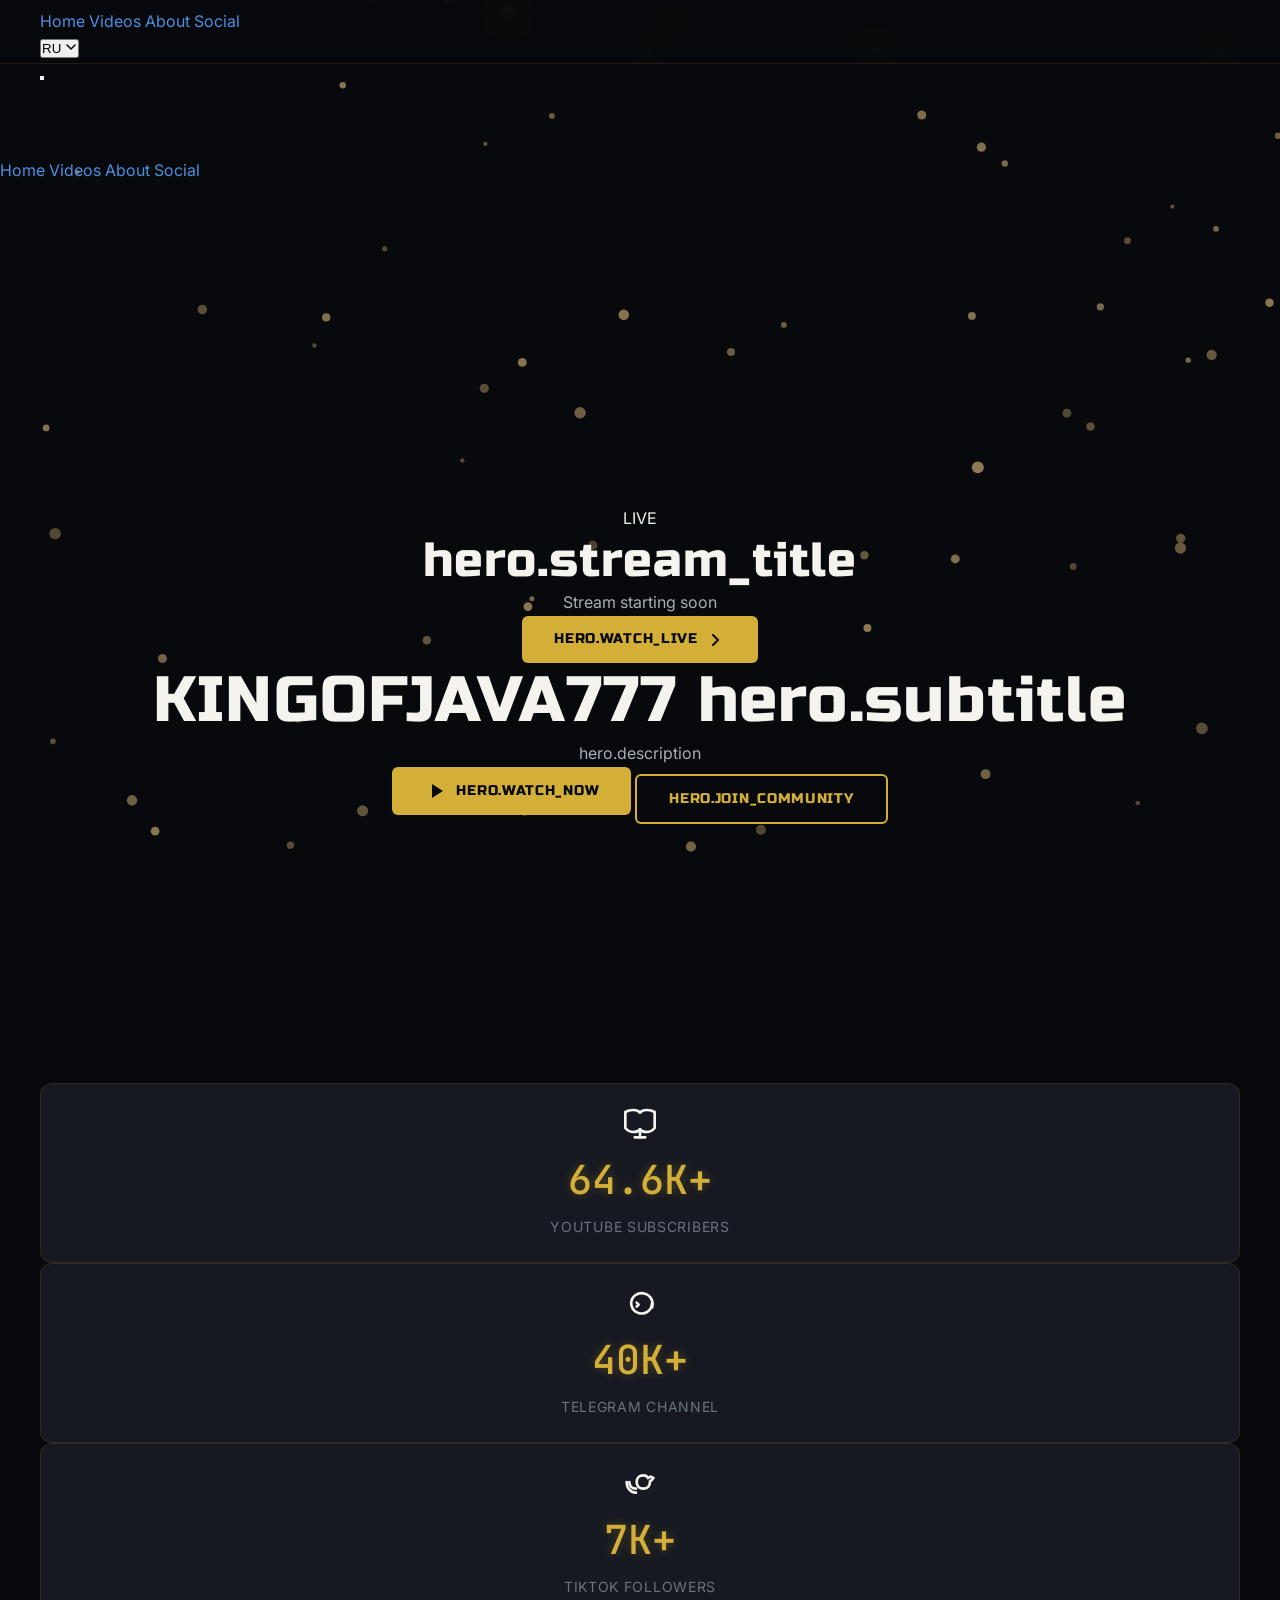
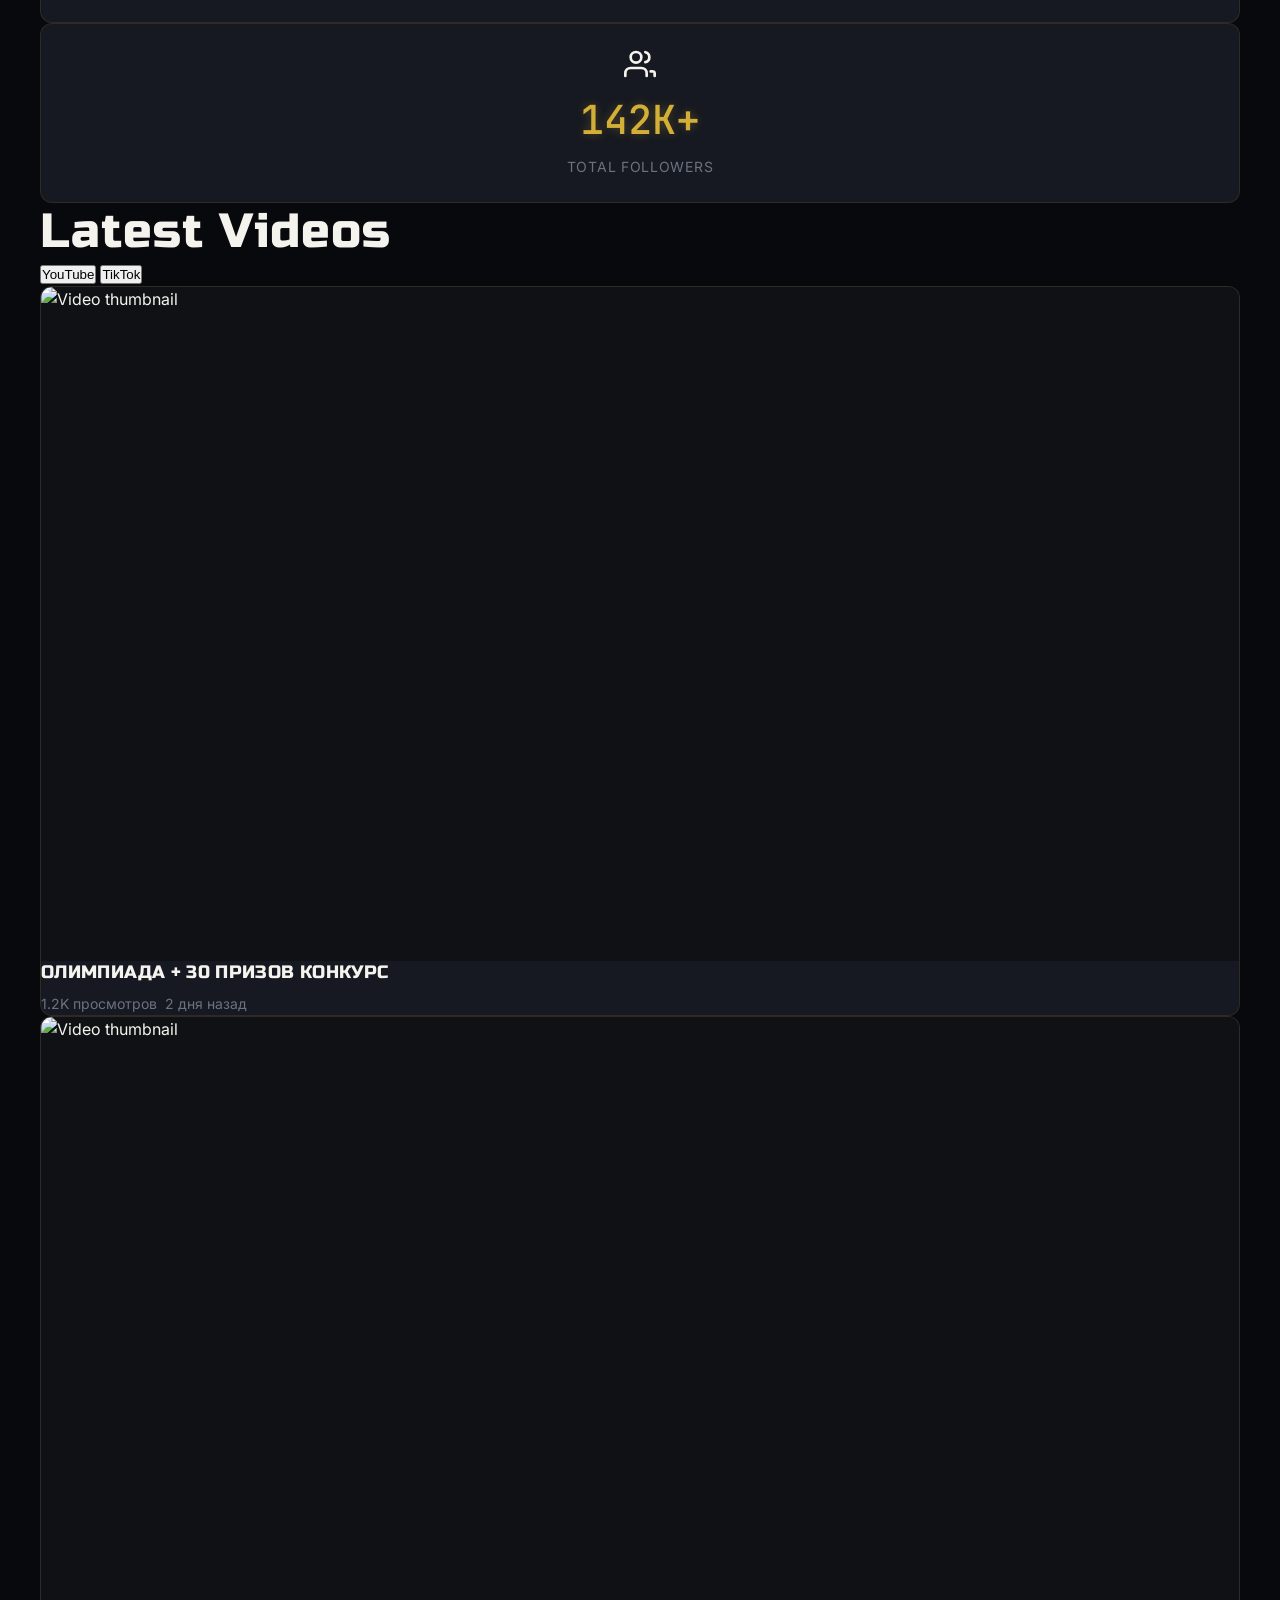
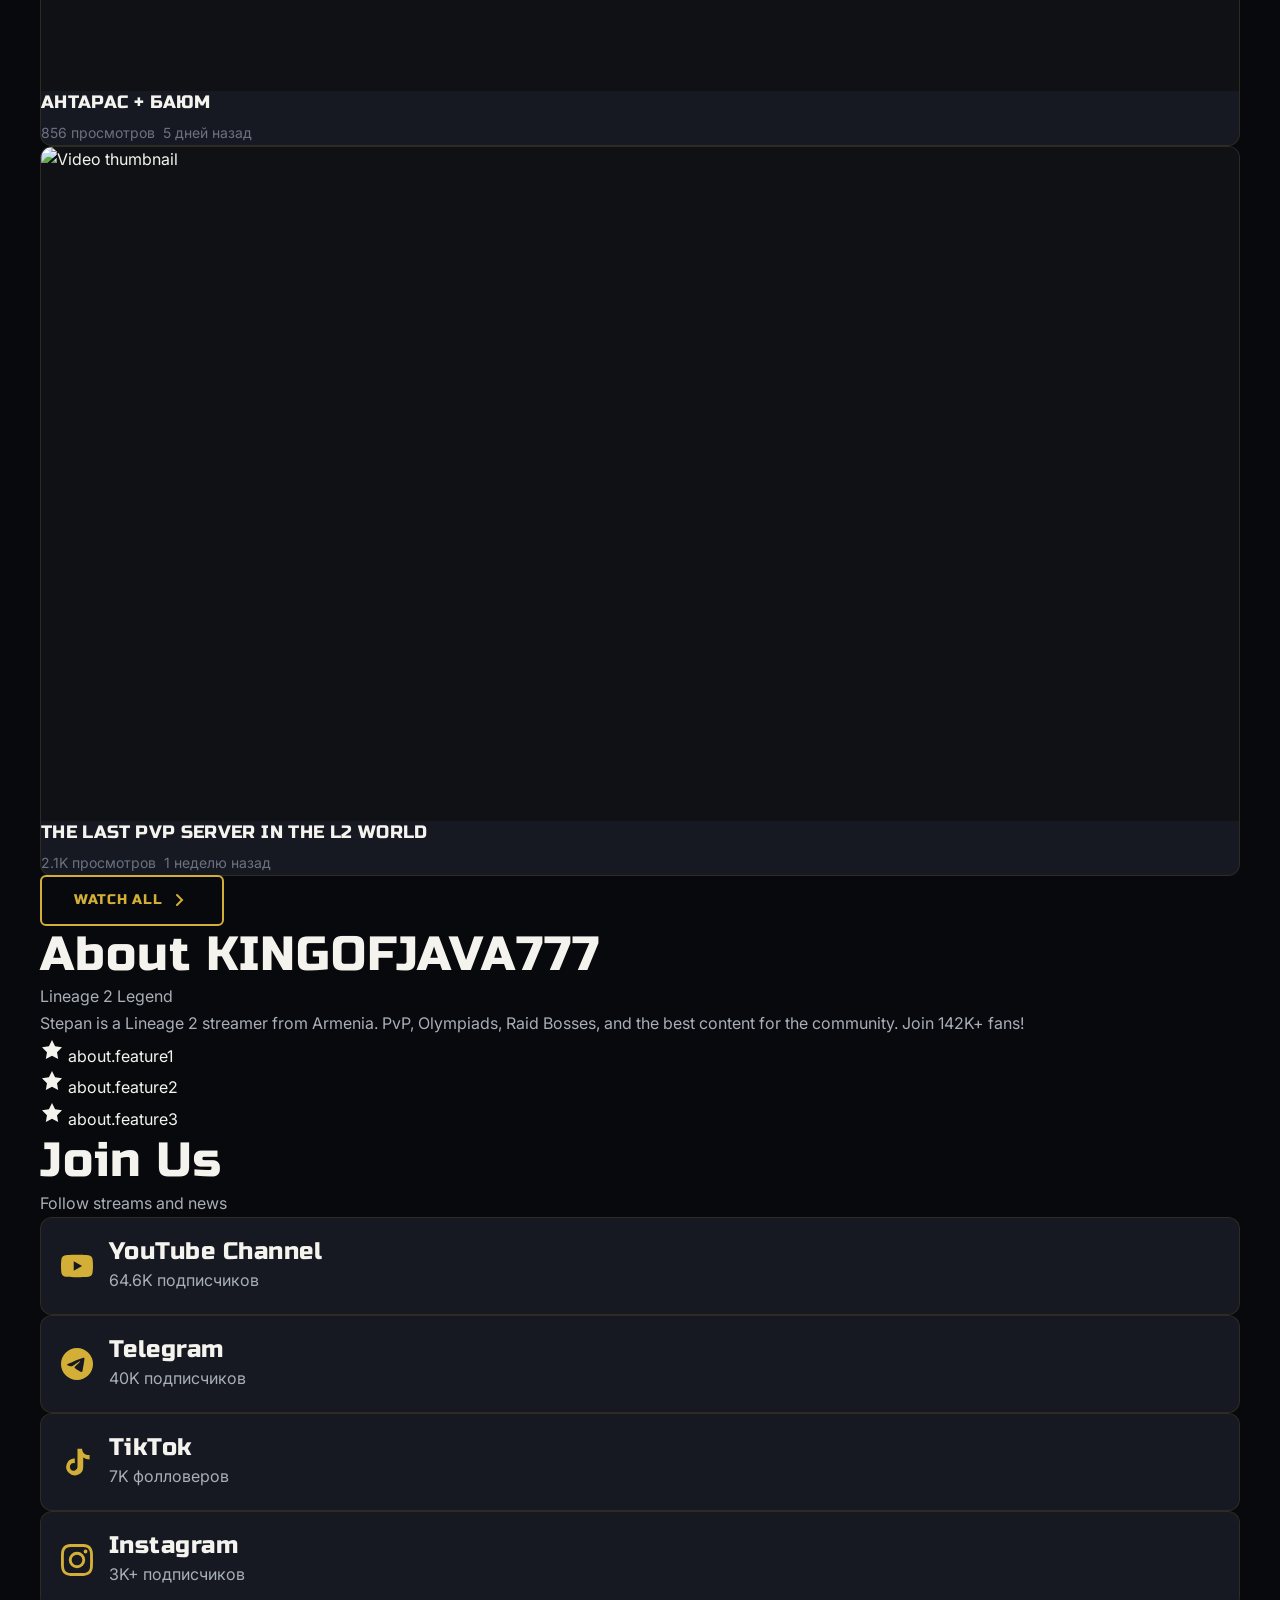
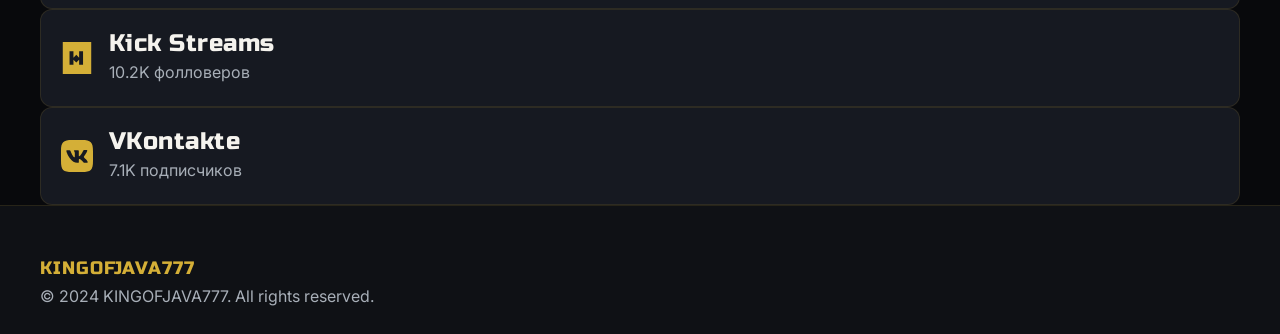
==== commit 994bbdc5: "Fix SVG circle attribute error" ====
--- a/site/index.html
+++ b/site/index.html
@@ -211,7 +211,7 @@
                         <div class="stat-card__icon">
                             <svg width="32" height="32" viewBox="0 0 24 24" fill="none">
                                 <path d="M17 21V19C17 16.7909 15.2091 15 13 15H5C2.79086 15 1 16.7909 1 19V21" stroke="currentColor" stroke-width="2" stroke-linecap="round"/>
-                                <circle cx="9" cy="7C" r="4" stroke="currentColor" stroke-width="2"/>
+                                <circle cx="9" cy="7" r="4" stroke="currentColor" stroke-width="2"/>
                                 <path d="M23 21V19C22.9986 17.1771 21.765 17.5858 20 17.5858" stroke="currentColor" stroke-width="2" stroke-linecap="round"/>
                                 <path d="M16 3.13C17.7569 3.54936 19.0033 5.06463 19.0033 6.87C19.0033 8.67537 17.7569 10.1906 16 10.61" stroke="currentColor" stroke-width="2" stroke-linecap="round"/>
                             </svg>
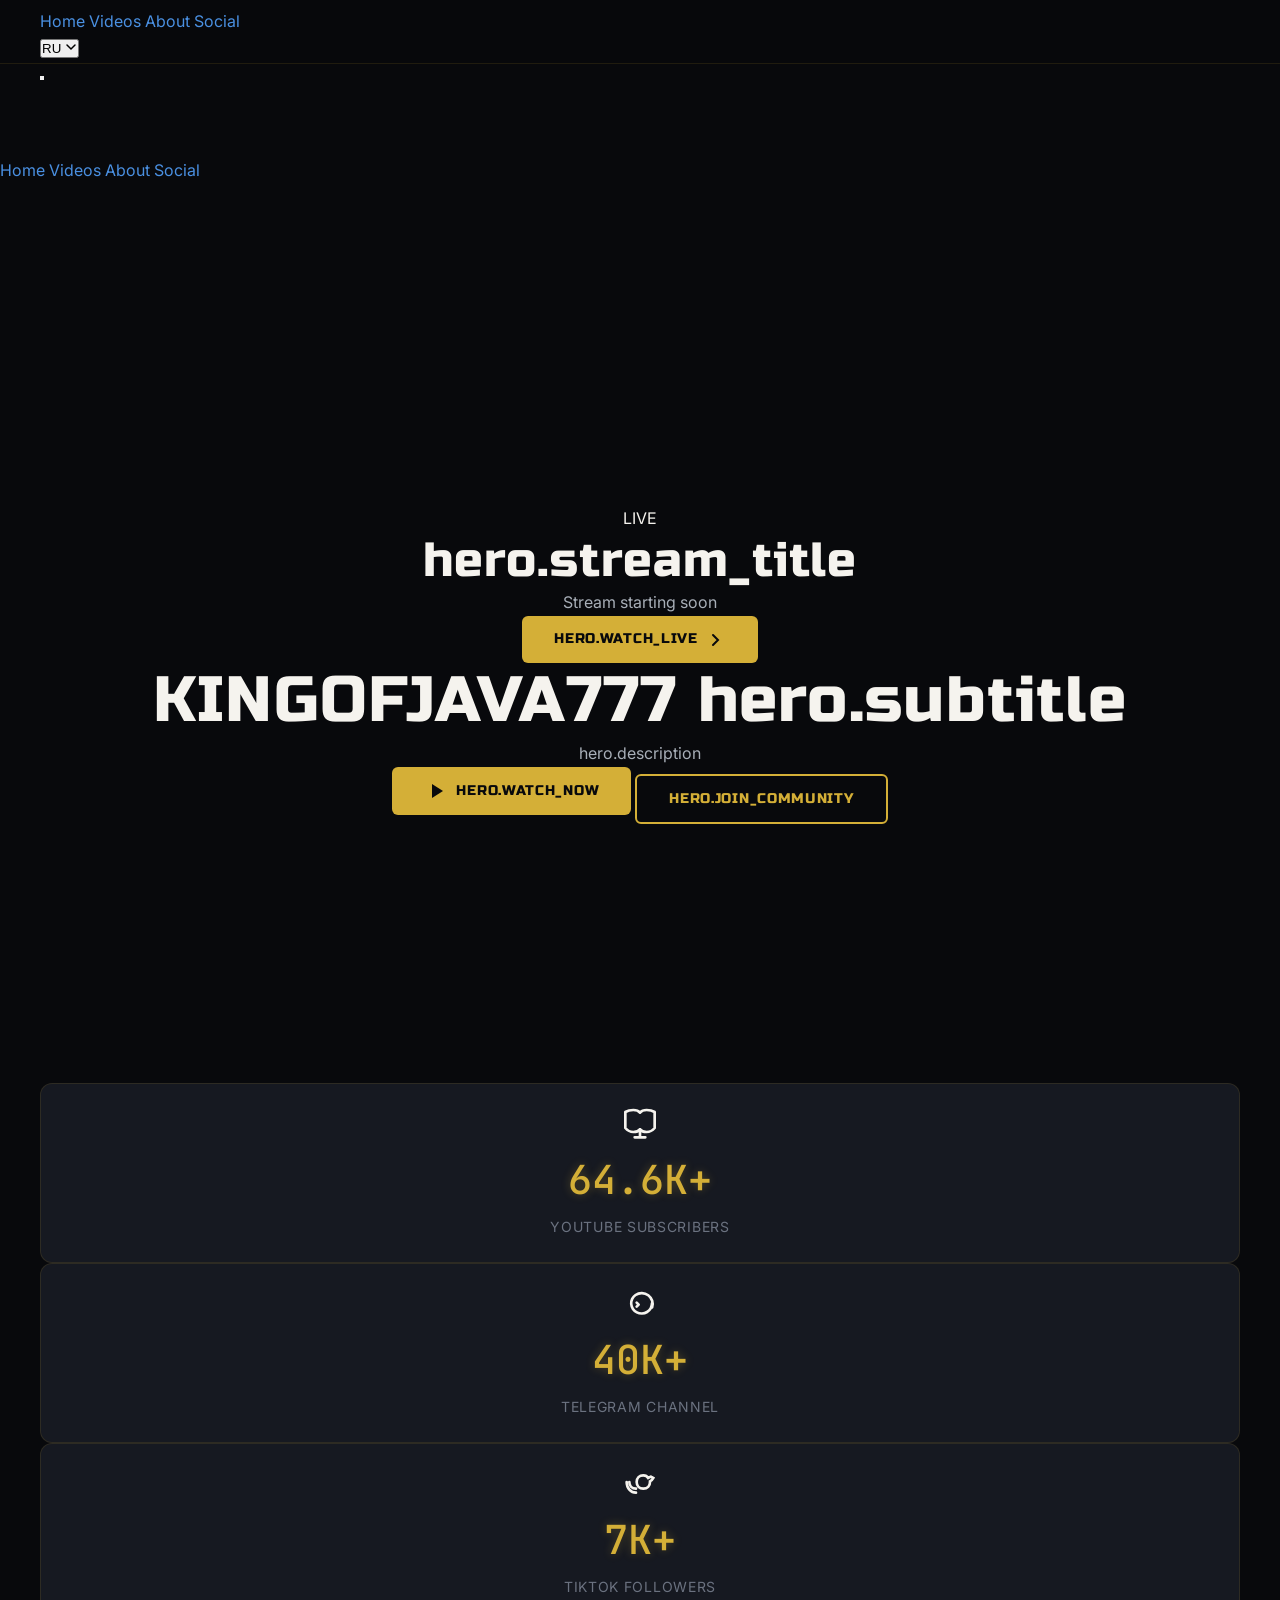
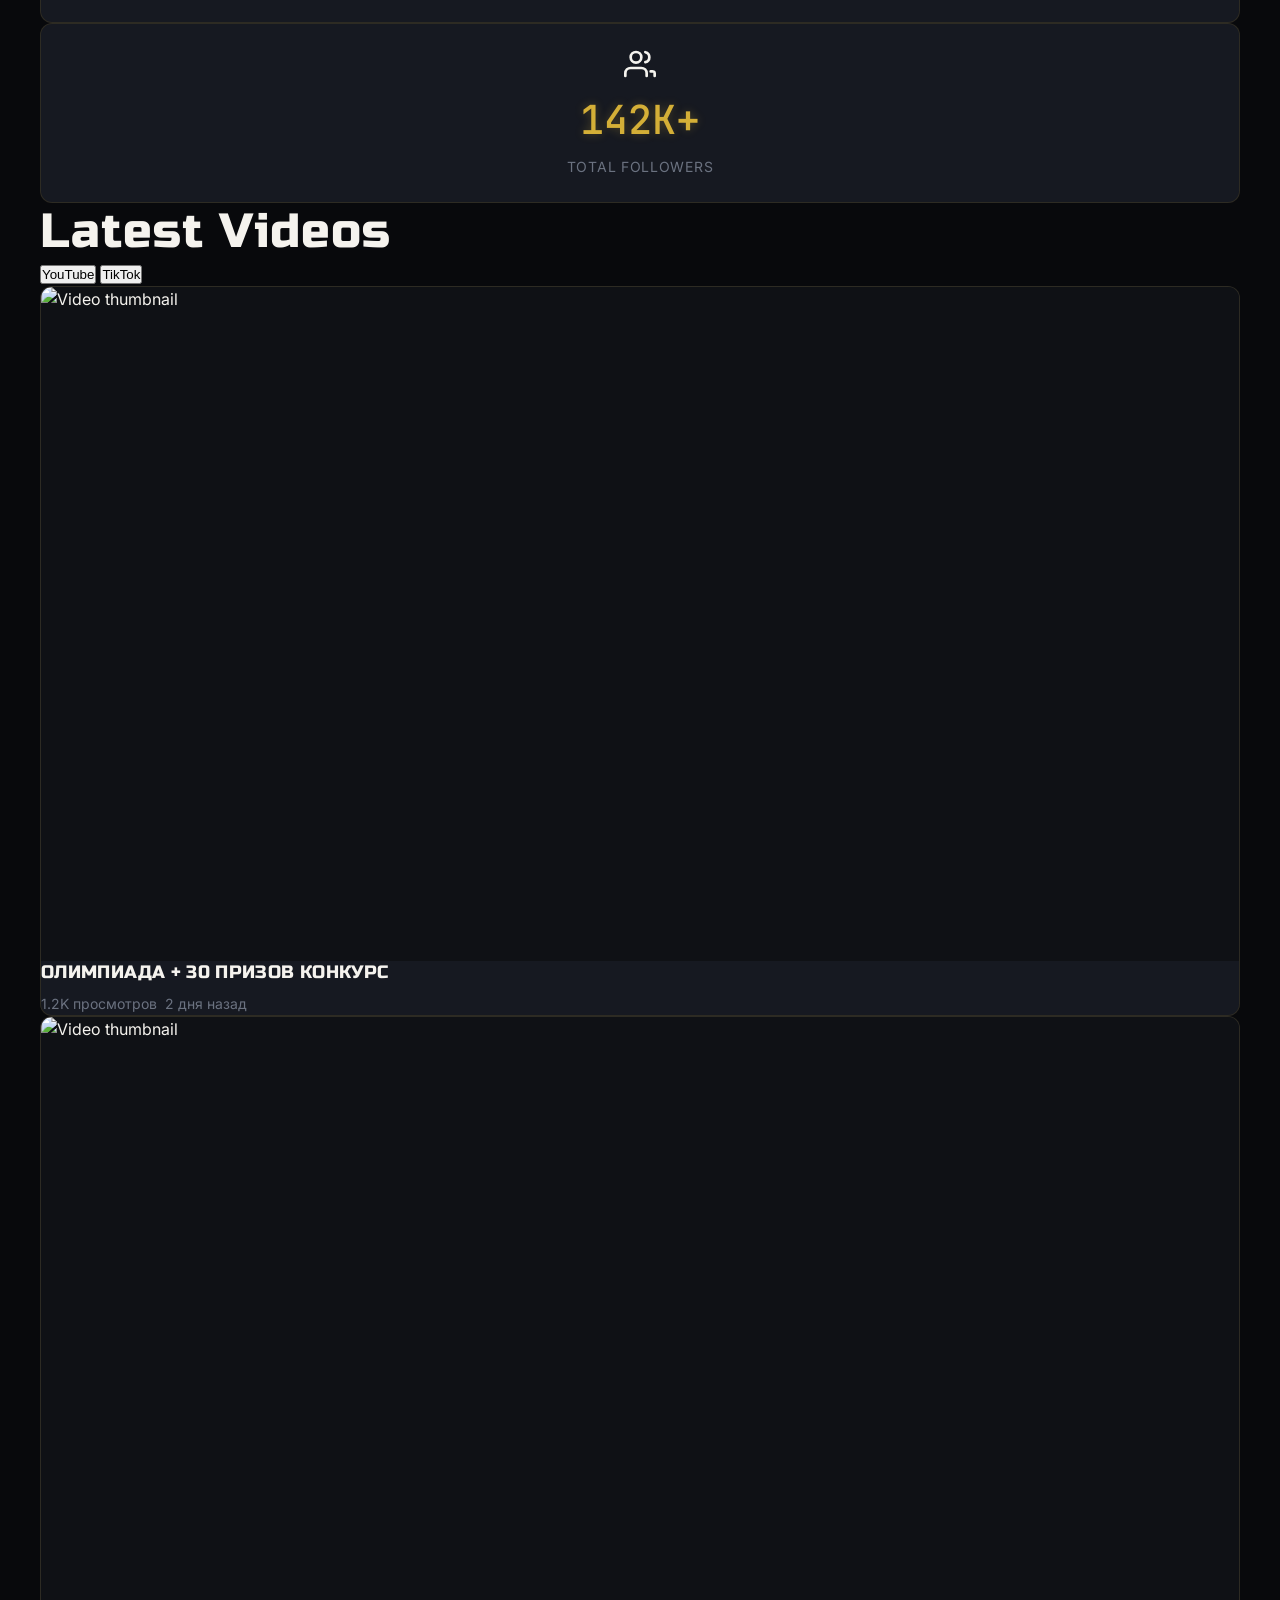
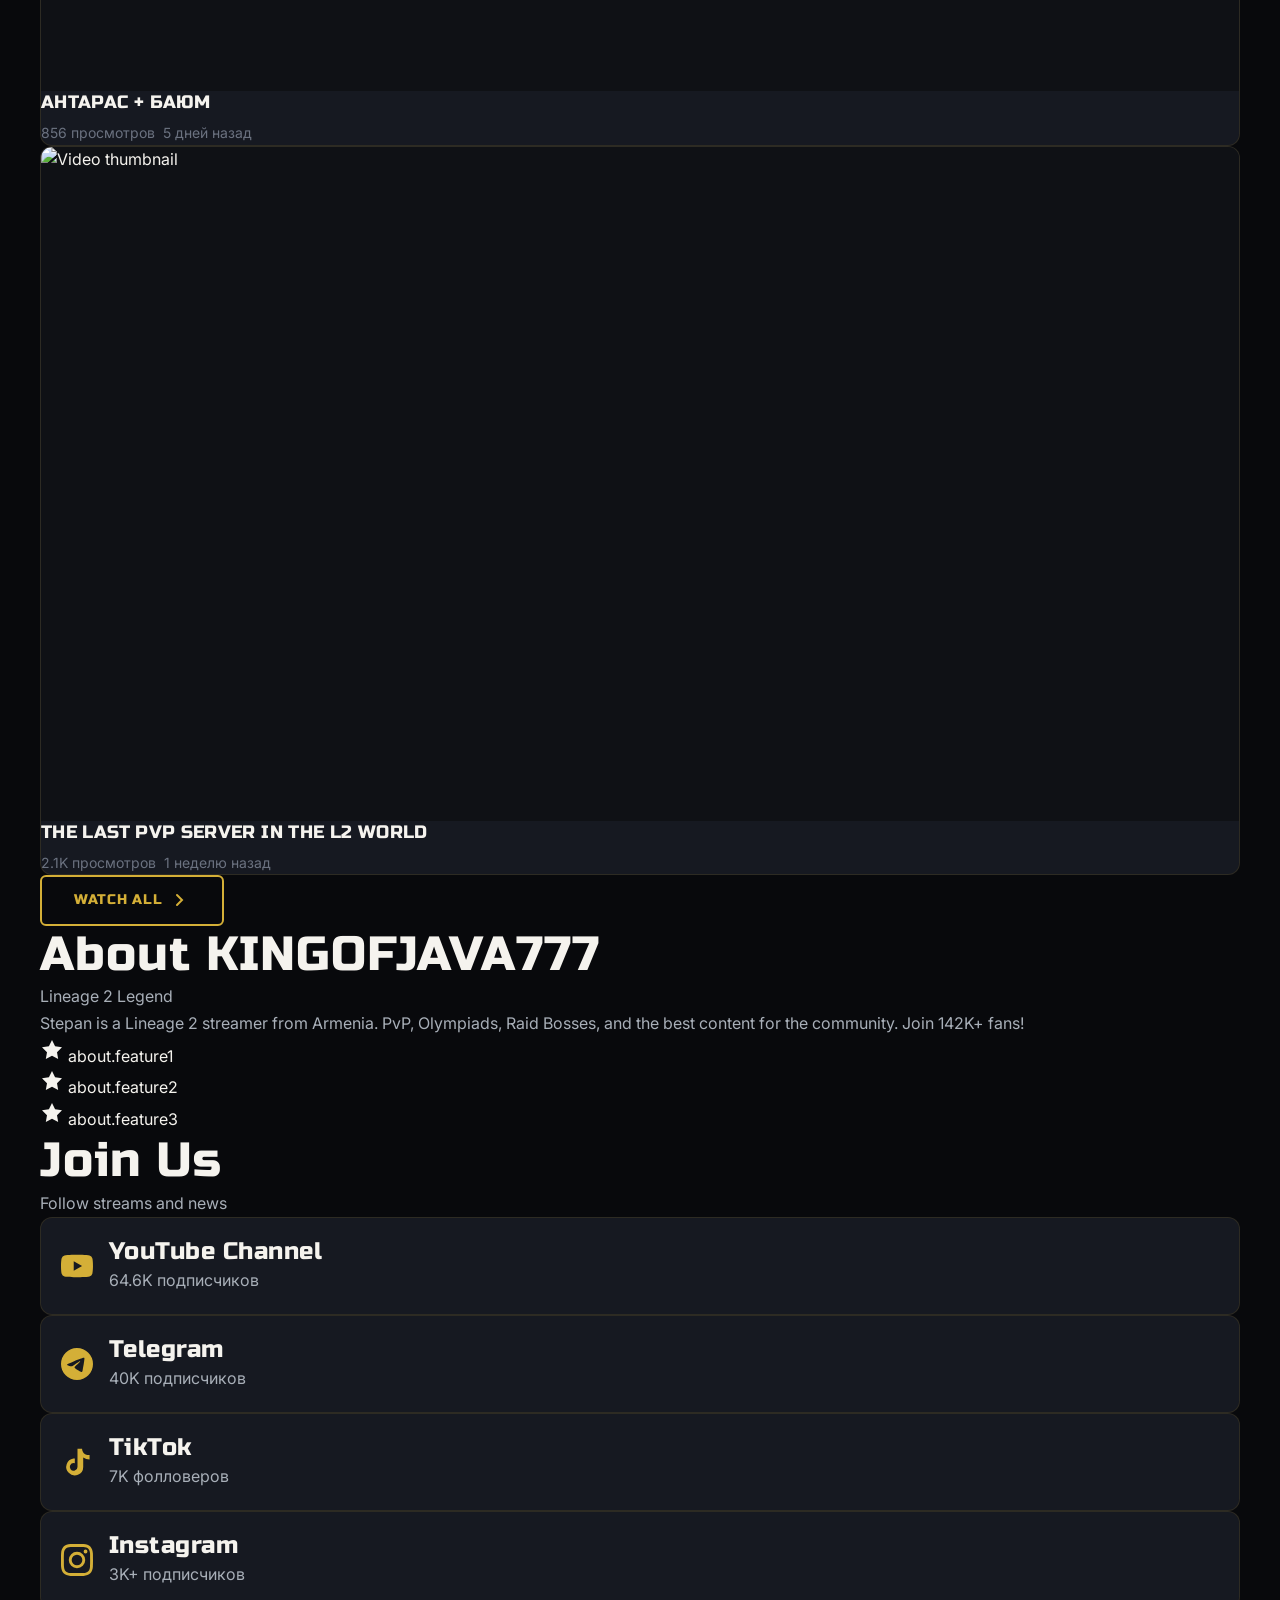
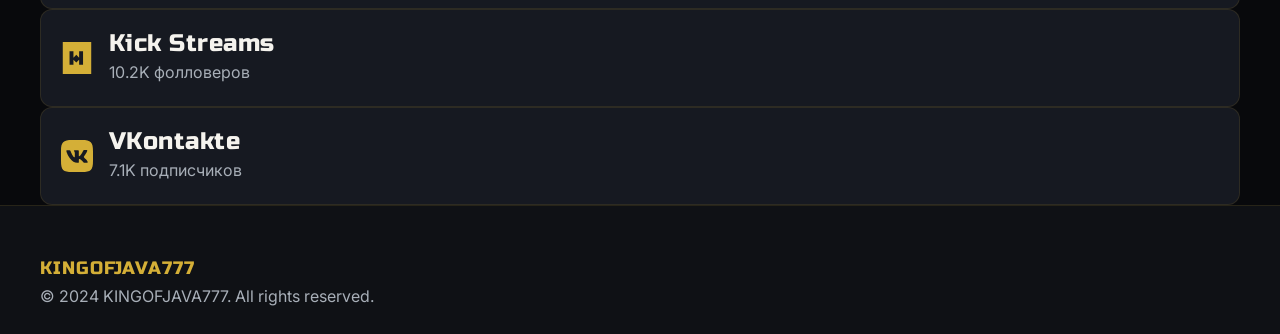
==== commit 1cadbb7b: "Add cache-busting version to script tag" ====
--- a/site/index.html
+++ b/site/index.html
@@ -479,7 +479,7 @@
     </footer>
     
     <!-- Scripts -->
-    <script src="assets/app.js" defer></script>
+    <script src="assets/app.js?v=1.0.1" defer></script>
     
     <!-- TikTok Embed Script (official) -->
     <script async src="https://www.tiktok.com/embed.js" crossorigin="anonymous"></script>
